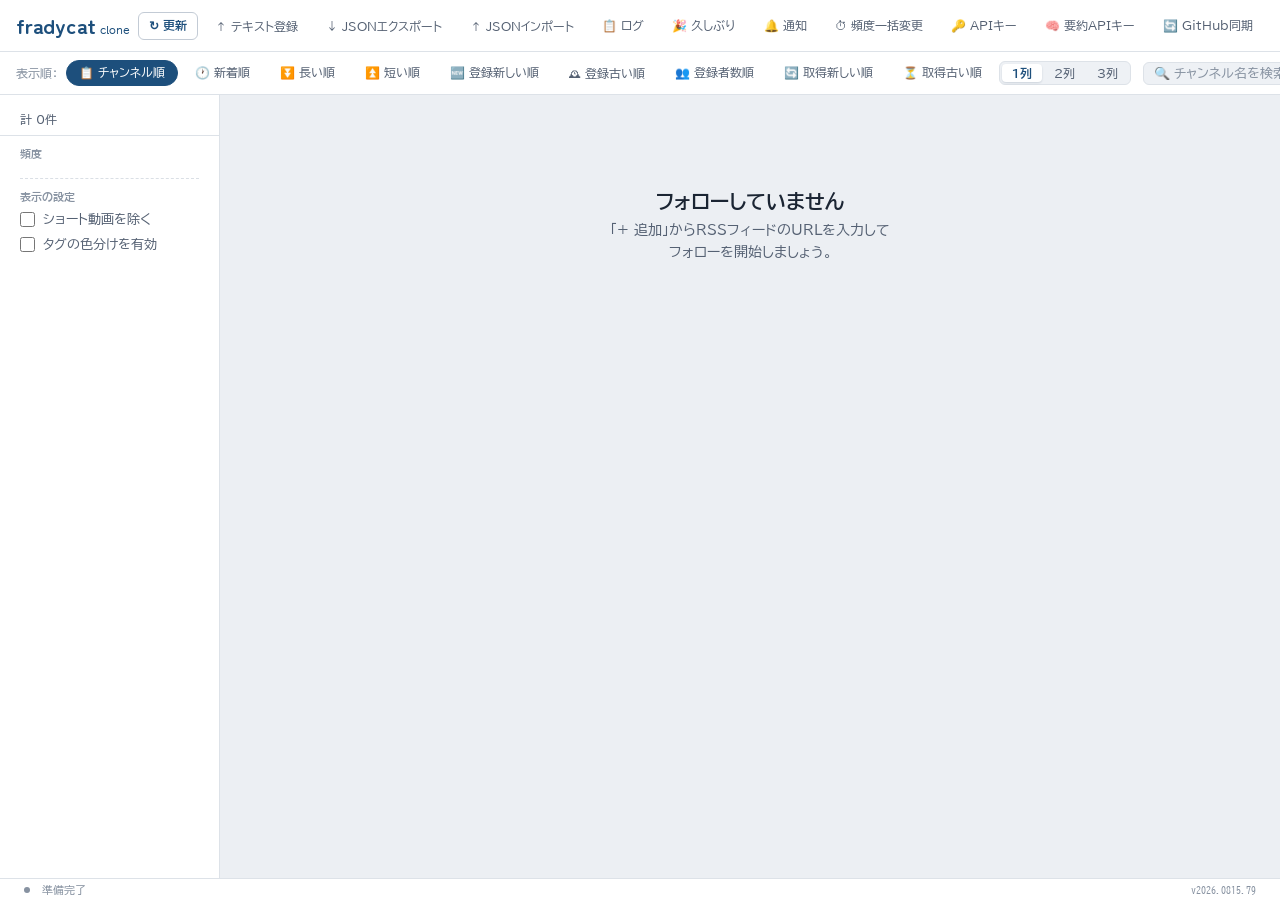
==== index.html @ 4351e905 "更新頻度に「1日毎」を追加 Co-Authored-By: Claude Opus 5.5 <noreply@anthropic.com>" ====
<!DOCTYPE html>
<html lang="ja">
<head>
<meta charset="UTF-8">
<meta name="viewport" content="width=device-width, initial-scale=1.0">
<meta name="color-scheme" content="light only">
<title>Fraidycat Clone</title>
<link rel="preconnect" href="https://fonts.googleapis.com">
<link rel="preconnect" href="https://fonts.gstatic.com" crossorigin>
<link href="https://fonts.googleapis.com/css2?family=BIZ+UDGothic:wght@400;700&family=BIZ+UDPGothic:wght@400;700&family=Zen+Maru+Gothic:wght@700&display=swap" rel="stylesheet">
<link rel="stylesheet" href="style.css?v=2026.0815.79">
</head>
<body>

<div class="header">
  <div class="logo" data-click="1" data-action="scrollMainToTop" style="cursor:pointer" title="トップに戻る">frady<span>cat</span><span class="logo-clone-badge">clone</span></div>
  <!-- スマホ用タグバー（PCでは非表示） -->
  <div class="mobile-tags" id="mobileTagsScroll"></div>
  <div class="hdr-actions">
    <button class="hdr-btn refresh" data-click="1" data-touchend="1" data-action="refreshAll">↻ 更新<span class="tooltip">全フィードを今すぐ更新</span></button>
    <button class="hdr-btn data" data-click="1" data-touchend="1" data-action="openImportModal">↑ テキスト登録<span class="tooltip">テキスト形式でチャンネルをまとめて登録</span></button>
    <button class="hdr-btn data" data-click="1" data-touchend="1" data-action="exportJSON">↓ JSONエクスポート<span class="tooltip">フォローデータをJSONファイルで書き出し</span></button>
    <button class="hdr-btn data" data-click="1" data-touchend="1" data-action="triggerImportJsonFile">↑ JSONインポート<span class="tooltip">JSONファイルからデータを読み込み</span></button>
    <button class="hdr-btn data" data-click="1" data-action="openLogModal">📋 ログ<span class="tooltip">取得ログ・成功率・プロキシ別統計を確認</span></button>
    <button class="hdr-btn data" id="revivalBtn" data-click="1" data-action="openRevivalHistory">🎉 久しぶり<span id="revivalBadge" class="revival-badge" style="display:none">0</span><span class="tooltip">久しぶりに更新されたチャンネルの履歴（新着動画を検知した際、その投稿と直前の投稿の間隔が設定日数以上あいていた場合に表示されます。日数は履歴画面から変更可能）</span></button>
    <button class="hdr-btn data" id="notifBtn" data-click="1" data-action="openNotifications">🔔 通知<span id="notifBadge" class="revival-badge" style="display:none">0</span><span class="tooltip">画面右下に出た通知（YouTubeから消えたSNSリンクなど）を、あとから確認できます。数字はまだ見ていない通知の件数です</span></button>
    <input type="file" id="importJsonFile" accept=".json" style="display:none" data-change="1" data-action="importJSON" data-args='["@evt"]'>
    <input type="file" id="importJsonFile" accept=".json" style="display:none" data-change="1" data-action="importJSON" data-args='["@evt"]'>
    <button class="hdr-btn api" data-click="1" data-touchend="1" data-action="openBulkFreqModal">⏱ 頻度一括変更<span class="tooltip">全チャンネルの更新頻度をまとめて変更</span></button>
    <button class="hdr-btn api" data-click="1" data-touchend="1" data-action="openApiKeyModal">🔑 APIキー<span class="tooltip">YouTube Data API v3のキーを設定</span></button>
    <button class="hdr-btn api" data-click="1" data-touchend="1" data-action="openSummaryApiKeyModal">🧠 要約APIキー<span class="tooltip">動画要約に使うGoogle Gemini APIキーを設定（無料枠あり）</span></button>
    <button class="hdr-btn api" data-click="1" data-touchend="1" data-action="openGhSettingsModal">🔄 GitHub同期<span class="tooltip">複数端末でデータを自動同期</span></button>
    <button class="hdr-btn api" data-click="1" data-touchend="1" data-action="bulkFetchDurations">▶ 時間一括取得<span class="tooltip">全YouTube動画の再生時間をAPIで一括取得</span></button>
    <button class="hdr-btn primary" data-click="1" data-touchend="1" data-action="openModal">+ 追加<span class="tooltip">新しいフォローを追加</span></button>
  </div>
  <!-- ハンバーガーボタンはボトムナビの☰から操作 -->
</div>

<!-- PCソートバー -->
<div class="sort-bar" id="sortBar">
  <span class="sort-bar-label">表示順：</span>
  <button class="sort-bar-btn" id="pcSortFreq"    data-click="1" data-action="setSortMode" data-args='["freq"]' title="全チャンネルを最新投稿日時の新しい順に表示">📋 チャンネル順</button>
  <button class="sort-bar-btn" id="pcSortLatest"  data-click="1" data-action="setSortMode" data-args='["latest"]' title="全動画を投稿日時の新しい順に表示">🕐 新着順</button>
  <button class="sort-bar-btn" id="pcSortDurDesc" data-click="1" data-action="setSortMode" data-args='["duration-desc"]' title="再生時間の長い動画から順に表示">⏬ 長い順</button>
  <button class="sort-bar-btn" id="pcSortDurAsc"  data-click="1" data-action="setSortMode" data-args='["duration-asc"]' title="再生時間の短い動画から順に表示">⏫ 短い順</button>
  <button class="sort-bar-btn" id="pcSortRegDesc" data-click="1" data-action="setSortMode" data-args='["registered-desc"]' title="最近登録したチャンネルを上に表示">🆕 登録新しい順</button>
  <button class="sort-bar-btn" id="pcSortRegAsc"  data-click="1" data-action="setSortMode" data-args='["registered-asc"]' title="最初に登録したチャンネルを上に表示">🕰 登録古い順</button>
  <button class="sort-bar-btn" id="pcSortSubDesc" data-click="1" data-action="setSortMode" data-args='["subscribers-desc"]' title="チャンネル登録者数の多い順に表示">👥 登録者数順</button>
  <button class="sort-bar-btn" id="pcSortFetchDesc" data-click="1" data-action="setSortMode" data-args='["fetched-desc"]' title="最近RSSを取得したチャンネルを上に表示">🔄 取得新しい順</button>
  <button class="sort-bar-btn" id="pcSortFetchAsc" data-click="1" data-action="setSortMode" data-args='["fetched-asc"]' title="取得が古いチャンネルを上に表示">⏳ 取得古い順</button>
  <div class="col-toggle" role="group" aria-label="一覧の列数">
    <button class="col-btn" id="colBtn1" data-click="1" data-action="setChannelCols" data-args='[1]' title="1列で表示">1列</button>
    <button class="col-btn" id="colBtn2" data-click="1" data-action="setChannelCols" data-args='[2]' title="2列で表示">2列</button>
    <button class="col-btn" id="colBtn3" data-click="1" data-action="setChannelCols" data-args='[3]' title="3列で表示">3列</button>
  </div>
  <div class="search-box">
    <input class="search-input" id="searchInput" type="text"
      placeholder="🔍 チャンネル名を検索..."
      data-input="1" data-action="setSearch" data-args='["@value"]'>
    <button class="search-clear" id="searchClear" data-click="1" data-action="clearSearch" style="display:none">✕</button>
  </div>
</div>

<!-- ドロワーメニュー（全ブラウザ対応） -->
<div class="drawer-backdrop" id="drawerBackdrop" data-click="1" data-action="closeDrawer"></div>
<div class="drawer" id="drawer">
  <!-- 検索欄（静的HTML・iPhoneで確実に動作） -->
  <div style="display:flex;align-items:center;gap:8px;background:var(--bg);border:1px solid var(--border-strong);border-radius:20px;padding:4px 12px;margin-bottom:4px">
    <span style="font-size:14px;flex-shrink:0">🔍</span>
    <input type="search" id="drawerSearchStatic"
      placeholder="チャンネル名を検索..."
      autocomplete="off" autocorrect="off" autocapitalize="off"
      style="border:none;outline:none;background:transparent;width:100%;font-size:16px;font-family:var(--font-ui);color:var(--text);-webkit-user-select:text;user-select:text">
    <button id="drawerSearchClearStatic" style="display:none;background:none;border:none;color:var(--text-faint);font-size:14px;cursor:pointer;padding:0 2px;flex-shrink:0">✕</button>
  </div>
  <div id="drawerFreqFilter" style="display:flex;flex-direction:column;gap:2px"></div>
  <!-- 表示の設定（ショート動画を除く・タグの色分け）。drawerFreqFilterはタップで
       メニューを閉じる処理があり、チェックボックスが切り替わらなくなるため別枠にしている -->
  <div id="drawerViewOpts"></div>
  <div class="drawer-title" style="margin-top:8px">操作</div>
  <button class="drawer-btn primary" data-click="1" data-touchend="1" data-action="openModalMobile">
    <span class="drawer-icon">＋</span>フォローを追加
  </button>
  <button class="drawer-btn" data-click="1" data-touchend="1" data-action="refreshAllMobile">
    <span class="drawer-icon">↻</span>すべて更新
  </button>
  <button class="drawer-btn" data-click="1" data-touchend="1" data-action="openLogModalMobile">
    <span class="drawer-icon">📋</span>取得ログ
  </button>
  <button class="drawer-btn" id="revivalBtnMobile" data-click="1" data-touchend="1" data-action="openRevivalHistoryMobile">
    <span class="drawer-icon">🎉</span>久しぶり更新の履歴<span id="revivalBadgeMobile" class="revival-badge" style="display:none">0</span>
  </button>
  <button class="drawer-btn" id="notifBtnMobile" data-click="1" data-touchend="1" data-action="openNotificationsMobile">
    <span class="drawer-icon">🔔</span>通知<span id="notifBadgeMobile" class="revival-badge" style="display:none">0</span>
  </button>
  <div class="drawer-title">データ</div>
  <button class="drawer-btn" data-click="1" data-touchend="1" data-action="openGhSettingsModalMobile">
    <span class="drawer-icon">🔄</span>GitHub同期設定
  </button>
  <button class="drawer-btn" data-click="1" data-touchend="1" data-action="openApiKeyModalMobile">
    <span class="drawer-icon">🔑</span>YouTube APIキー設定
  </button>
  <button class="drawer-btn" data-click="1" data-touchend="1" data-action="bulkFetchDurationsMobile">
    <span class="drawer-icon">▶</span>動画時間を一括取得
  </button>
  <button class="drawer-btn" data-click="1" data-touchend="1" data-action="openBulkFreqModalMobile">
    <span class="drawer-icon">⏱</span>頻度を一括変更
  </button>
  <button class="drawer-btn" data-click="1" data-touchend="1" data-action="openImportModalMobile">
    <span class="drawer-icon">📋</span>テキスト登録
  </button>
  <button class="drawer-btn" data-click="1" data-touchend="1" data-action="exportJSONMobile">
    <span class="drawer-icon">↓</span>JSONエクスポート
  </button>
  <button class="drawer-btn" data-click="1" data-touchend="1" data-action="triggerImportJsonFileMobile">
    <span class="drawer-icon">↑</span>JSONインポート
  </button>
  <input type="file" id="importJsonFileMobile" accept=".json" style="display:none" data-change="1" data-action="importJSON" data-args='["@evt"]'>
  <input type="file" id="importJsonFileMobile" accept=".json" style="display:none" data-change="1" data-action="importJSON" data-args='["@evt"]'>
</div>

<div class="layout">
  <div class="sidebar" id="sidebar"></div>
  <div class="main" id="main"></div>
</div>

<!-- スマホ用ボトムナビ -->
<div class="bottom-nav">
  <div class="bottom-nav-inner">
    <button class="bnav-btn" id="bnavFreq" data-click="1" data-touchend="1" data-action="setSortMode" data-args='["freq"]'>
      <span class="bnav-icon">📋</span>CH順
    </button>
    <button class="bnav-btn" id="bnavLatest" data-click="1" data-touchend="1" data-action="setSortMode" data-args='["latest"]'>
      <span class="bnav-icon">🕐</span>新着
    </button>
    <button class="bnav-btn" id="bnavDurDesc" data-click="1" data-touchend="1" data-action="setSortMode" data-args='["duration-desc"]'>
      <span class="bnav-icon">⏬</span>長い
    </button>
    <button class="bnav-btn" id="bnavDurAsc" data-click="1" data-touchend="1" data-action="setSortMode" data-args='["duration-asc"]'>
      <span class="bnav-icon">⏫</span>短い
    </button>
    <button class="bnav-btn" data-click="1" data-touchend="1" data-action="refreshAll">
      <span class="bnav-icon">↻</span>更新
    </button>
    <button class="bnav-btn" data-click="1" data-touchend="1" data-action="openDrawer">
      <span class="bnav-icon">☰</span>メニュー
    </button>
  </div>
</div>

<div class="statusbar" id="statusbar" data-click="1" data-action="handleStatusbarClick" style="cursor:default">
  <div class="status-dot" id="statusDot"></div>
  <span id="statusText">準備完了</span>
  <span id="statusHint"></span>
  <span id="appVersion" style="margin-left:auto;font-size:10px;color:var(--text-faint);font-family:var(--font-num)">v2026.0815.79</span>
</div>

<div id="modalContainer"></div>

<!-- 各jsファイルには?v=バージョン番号を付けてキャッシュを無効化している。
     GitHub Pagesはapp.js等に比較的長いキャッシュを設定するため、内容を
     更新してもURLが同じままだとブラウザが古いapp.jsを使い続けてしまい、
     「バージョン表示は最新なのに動作は古いまま」という不具合が起きていた
     （index.htmlは都度取得されるがscript srcはキャッシュされるため）。
     このファイルを更新する際は、下の?v=の値も必ず一緒に変更すること。 -->
<script src="parser.js?v=2026.0815.79"></script>
<script src="fetcher.js?v=2026.0815.79"></script>
<script src="app.js?v=2026.0815.79"></script>
</body>
</html>
---- style.css ----
:root {
  color-scheme: light only;
  /* 配色: 藍（あい）を軸にした寒色の紙面。強調は山吹、RSS/ブログは藤。
     デザイン刷新前の配色は git tag pre-redesign-v2026.0815.35 を参照 */
  --bg: #ECEFF3;
  --surface: #FFFFFF;
  --border: #DDE2E8;
  --border-strong: #C3CBD5;
  --text: #1B2533;
  --text-muted: #556173;
  --text-faint: #8792A1;
  --accent: #1D4F7C;
  --accent-light: #E4EDF6;
  --accent-mid: #2E6A9C;
  --danger: #B3261E;
  --danger-light: #FBECEA;
  --tag-bg: #EEF1F5;
  --tag-text: #4A5666;
  --ai-deep: #17304C;
  --yamabuki: #E2A01B;
  --fuji: #7A68A6;
  --fuji-light: #F6F4FA;
  /* 更新頻度は「頻繁なほど濃い藍」の一色グラデーション */
  --pill-rt: #173E63;
  --pill-daily: #2A6096;
  --pill-weekly: #3F7AAF;
  --pill-monthly: #5E8DB8;
  --pill-yearly: #7F97AF;
  --pill-summary: #0A5C6B;
  --font-ui: 'BIZ UDPGothic', 'Hiragino Sans', 'Yu Gothic UI', sans-serif;
  --font-num: 'BIZ UDGothic', 'BIZ UDPGothic', ui-monospace, monospace;
  --font-mono: var(--font-num);
  --font-logo: 'Zen Maru Gothic', var(--font-ui);
  --radius: 6px;
}
@media(prefers-color-scheme:dark) and (max-width:0px){
  :root{
    --bg:#151310;--surface:#1E1C18;--border:#2E2B25;--border-strong:#3E3B34;
    --text:#EDE8DF;--text-muted:#8A857C;--text-faint:#5A5650;
    --accent:#7CB84A;--accent-light:#1E2A14;--accent-mid:#7CB84A;
    --danger:#E06050;--danger-light:#2A1510;
    --tag-bg:#252219;--tag-text:#9A9488;
    --pill-rt:#4A7ADB;--pill-daily:#7CB84A;--pill-weekly:#C89A30;
    --pill-monthly:#A870E0;--pill-yearly:#E07060;--pill-summary:#4AC8D6;
  }
}
*{box-sizing:border-box;margin:0;padding:0}
html,body{height:100%;background:var(--bg);color:var(--text);font-family:var(--font-ui);-webkit-font-smoothing:antialiased}
button,input,select,textarea{font-family:inherit}
body{display:flex;flex-direction:column;min-height:100vh}

/* Header */
.header{
  position:sticky;top:0;z-index:50;
  background:var(--surface);border-bottom:1px solid var(--border);
  padding:0 1rem;
  display:flex;align-items:center;gap:8px;height:52px;
}
.logo{
  font-family:var(--font-logo);font-weight:700;font-size:21px;letter-spacing:-0.01em;
  color:var(--accent);flex-shrink:0;line-height:1;
}
.logo span{color:inherit}
.logo-clone-badge{
  font-family:var(--font-ui);font-size:10px;font-weight:400;
  color:var(--text-faint);border:none;
  padding:0;margin-left:5px;letter-spacing:0;vertical-align:baseline;
}
.tags-scroll{
  flex:1;display:flex;gap:6px;overflow-x:auto;scrollbar-width:none;align-items:center;
}
.tags-scroll::-webkit-scrollbar{display:none}
.tag-btn{
  white-space:nowrap;font-size:12px;font-family:var(--font-ui);
  padding:4px 10px;border-radius:99px;border:1px solid var(--border);
  background:transparent;color:var(--text-muted);cursor:pointer;
  transition:all 0.15s;flex-shrink:0;-webkit-tap-highlight-color:transparent;
}
.tag-btn:hover{border-color:var(--border-strong);color:var(--text)}
.tag-btn.active{background:var(--accent);border-color:var(--accent);color:#fff}
.hdr-actions{display:flex;gap:6px;flex-shrink:0}
.hdr-btn{
  font-size:12px;padding:6px 10px;border-radius:var(--radius);cursor:pointer;
  border:1px solid transparent;background:transparent;color:var(--text-muted);
  font-family:var(--font-ui);transition:all 0.15s;white-space:nowrap;
  -webkit-tap-highlight-color:transparent;
  touch-action:manipulation;
}
.hdr-btn:hover{background:var(--tag-bg);color:var(--text)}
.hdr-btn.refresh{
  background:var(--surface);border-color:var(--border-strong);
  color:var(--accent);font-weight:700;
}
.hdr-btn.refresh:hover{background:var(--tag-bg)}
.hdr-btn.primary{background:var(--accent);border-color:var(--accent);color:#fff}
.hdr-btn.primary:hover{opacity:0.88}
/* ヘッダーボタンの色区分 */
.hdr-btn.data,.hdr-btn.api{color:var(--text-muted)}
.hdr-btn.data:hover,.hdr-btn.api:hover{background:var(--tag-bg);color:var(--text)}
/* 設定系（APIキー・GitHub同期）はデータ操作系と区切り線で分ける */
.hdr-btn.data + .hdr-btn.api{margin-left:7px}
.hdr-btn.data + .hdr-btn.api::after{
  content:'';position:absolute;left:-7px;top:6px;bottom:6px;width:1px;background:var(--border);
}
@media(prefers-color-scheme:dark) and (max-width:0px){
  .hdr-btn.data{border-color:#6A9ABE;color:#6A9ABE}
  .hdr-btn.data:hover{background:#1A2A3A;color:#8ABADE}
  .hdr-btn.api{border-color:#9A6ABE;color:#9A6ABE}
  .hdr-btn.api:hover{background:#2A1A3A;color:#BAAADE}
}
/* スマホ用タグバー */
.mobile-tags{
  display:none;flex:1;overflow-x:auto;scrollbar-width:none;
  align-items:center;gap:6px;
}
.mobile-tags::-webkit-scrollbar{display:none}
/* ハンバーガーボタン（PCでは非表示、スマホ・全ブラウザで表示） */
.menu-btn{
  display:none;width:40px;height:40px;border-radius:8px;
  border:1px solid var(--border);background:transparent;
  cursor:pointer;flex-direction:column;align-items:center;justify-content:center;
  gap:5px;flex-shrink:0;-webkit-tap-highlight-color:transparent;
}
.menu-btn span{
  display:block;width:18px;height:2px;background:var(--text-muted);
  border-radius:2px;transition:all 0.2s;
}

/* ドロワーメニュー（スマホ用） */
.drawer-backdrop{
  display:none;position:fixed;inset:0;background:rgba(0,0,0,0.4);z-index:90;
}
.drawer-backdrop.open{display:block}
.drawer{
  position:fixed;top:0;right:0;bottom:0;width:280px;
  background:var(--surface);border-left:1px solid var(--border);
  z-index:91;transform:translateX(100%);transition:transform 0.25s ease;
  display:flex;flex-direction:column;padding:1rem;gap:6px;
  overflow-y:scroll;-webkit-overflow-scrolling:touch;
}
.drawer.open{transform:translateX(0)}
.drawer-title{
  font-size:12px;font-weight:700;color:var(--text-muted);
  padding:8px 4px 4px;margin-top:8px;
}
.drawer-btn{
  display:flex;align-items:center;gap:10px;width:100%;
  padding:12px 12px;background:transparent;border:1px solid var(--border);
  border-radius:8px;font-size:14px;color:var(--text);cursor:pointer;
  font-family:var(--font-ui);text-align:left;
  -webkit-tap-highlight-color:transparent;transition:background 0.12s;
}
.drawer-btn:hover{background:var(--tag-bg)}
.drawer-btn.primary{background:var(--accent);border-color:var(--accent);color:#fff}
.drawer-icon{font-size:16px;width:20px;text-align:center}

/* Layout */
.layout{display:flex;flex:1;min-height:0}
.sidebar{
  width:220px;flex-shrink:0;border-right:1px solid var(--border);
  padding:0.5rem 0 40px;overflow-y:auto;
  background:var(--surface);
  /* 画面下部に固定表示されるステータスバーに最後のタグが隠れないよう余白を確保 */
}
.sb-section{font-size:11px;font-weight:700;color:var(--text-faint);
  padding:0 1.25rem;margin:0.75rem 0 0.35rem}
.sb-btn{
  display:flex;align-items:center;gap:8px;width:100%;
  padding:6px 1.25rem;background:none;border:none;
  font-size:13px;color:var(--text-muted);cursor:pointer;text-align:left;
  transition:all 0.12s;border-left:2px solid transparent;
  -webkit-tap-highlight-color:transparent;
}
.sb-btn:hover{background:var(--tag-bg);color:var(--text)}
/* 左バー下の「表示の設定」 */
.sb-opt{display:flex;align-items:center;gap:8px;padding:5px 1.25rem;font-size:13px;color:var(--text-muted);cursor:pointer;-webkit-tap-highlight-color:transparent}
.sb-opt:hover{color:var(--text)}
.sb-opt input{width:15px;height:15px;margin:0;accent-color:var(--accent);cursor:pointer;flex-shrink:0}
.sb-opt-note{font-size:11px;color:var(--text-faint);padding:0 1.25rem 4px 2.85rem;line-height:1.5}
#drawerViewOpts .sb-section{padding:0 12px}
#drawerViewOpts .sb-opt{padding:8px 12px}
#drawerViewOpts .sb-opt-note{padding:0 12px 4px 35px}
/* タグの色分けが有効な間のマーク（使えないのでグレーにして押せなくする） */
.sb-disabled{opacity:.4;filter:grayscale(1);pointer-events:none}
.fc-fav-btn.fc-fav-off{color:var(--border-strong);cursor:not-allowed}
.sb-tag-color{width:9px;height:9px;border-radius:50%;flex-shrink:0}
.sb-btn.active{color:var(--accent);border-left-color:var(--accent);background:var(--accent-light);font-weight:700}
.sb-btn.active .sb-count{color:var(--accent-mid)}
.sb-dot{
  width:8px;height:8px;border-radius:50%;flex-shrink:0;
  background:var(--border-strong);
}
.sb-count{margin-left:auto;font-size:11px;font-family:var(--font-num);color:var(--text-faint)}
.sb-divider{
  height:0;border-top:1px dashed var(--border-strong);
  margin:5px 1.25rem;opacity:0.6;
}
.sb-btn-special{
  font-style:normal;
}
.sb-btn-special .sb-dot{
  border-radius:2px;
}
.sb-drag-handle{font-size:14px;color:var(--text-faint);cursor:grab;margin-right:4px;flex-shrink:0;user-select:none}
.sb-mark-swatch{
  width:18px;height:18px;border-radius:50%;border:1.5px solid transparent;
  cursor:pointer;font-size:8px;font-family:var(--font-num);
  display:flex;align-items:center;justify-content:center;flex-shrink:0;
  transition:transform 0.1s;
}
.sb-mark-swatch:hover{transform:scale(1.15)}
.sb-mark-swatch.active{border-color:var(--text)}
.sb-tag-draggable.drag-over{border-color:var(--accent);background:var(--accent-light);}
.sb-total{
  font-size:12px;color:var(--text-muted);padding:10px 1.25rem 10px;
  border-bottom:1px solid var(--border);margin-bottom:2px;
}

/* Main */
.main{flex:1;overflow-y:auto;padding:1rem;padding-bottom:40px}
/* 上と同じ理由（固定ステータスバーとの重なり回避）でメイン一覧の下部にも余白を確保 */

/* スマホ用ボトムナビ */
.bottom-nav{
  display:none;position:fixed;bottom:0;left:0;right:0;
  background:var(--surface);border-top:1px solid var(--border);
  z-index:50;
  /* iPhoneのホームバー対応 */
  padding-bottom:max(8px, env(safe-area-inset-bottom));
}
.bottom-nav-inner{
  display:flex;align-items:stretch;
  height:52px;
}
.bnav-btn{
  flex:1;display:flex;flex-direction:column;align-items:center;justify-content:center;
  padding:6px 1px;gap:2px;background:none;border:none;cursor:pointer;
  color:var(--text-muted);font-size:9px;font-family:var(--font-ui);
  -webkit-tap-highlight-color:transparent;transition:color 0.12s;
  min-width:0;min-height:44px;
  /* タップ領域を広げる */
  touch-action:manipulation;
}
.bnav-btn:hover,.bnav-btn.active{color:var(--accent)}
.bnav-icon{font-size:20px;line-height:1;}

/* PCソートバー */
/* スマホ用検索バー */
.mobile-search-bar{
  display:none;align-items:center;gap:8px;
  background:var(--surface);border-bottom:1px solid var(--border);
  padding:6px 14px;position:sticky;top:48px;z-index:39;
}

.sort-bar{
  display:flex;gap:4px;align-items:center;padding:8px 1rem;
  border-bottom:1px solid var(--border);background:var(--surface);
  overflow-x:auto;scrollbar-width:none;
}
.sort-bar::-webkit-scrollbar{display:none}
.sort-bar-label{font-size:12px;color:var(--text-faint);
  white-space:nowrap;margin-right:4px;}
.sort-bar-btn{
  font-size:12px;padding:5px 12px;border-radius:99px;cursor:pointer;white-space:nowrap;
  border:1px solid transparent;background:transparent;color:var(--text-muted);
  font-family:var(--font-ui);transition:all 0.15s;
}
.sort-bar-btn:hover{border-color:var(--border-strong);color:var(--text)}
.sort-bar-btn.active{background:var(--accent);border-color:var(--accent);color:#fff}
.search-box{
  margin-left:auto;display:flex;align-items:center;gap:4px;
  background:var(--tag-bg);border:1px solid var(--border);
  border-radius:var(--radius);padding:4px 10px;
}
.search-box:focus-within{background:var(--surface);border-color:var(--accent-mid)}
/* 一覧の列数切り替え（検索欄の左）。検索欄の代わりにこちらを右寄せの起点にする */
.col-toggle{
  margin-left:auto;display:flex;gap:2px;flex-shrink:0;
  background:var(--tag-bg);border:1px solid var(--border);border-radius:var(--radius);padding:2px;
}
.col-toggle + .search-box{margin-left:8px}
.col-btn{
  font-size:12px;padding:3px 10px;border:none;border-radius:4px;cursor:pointer;white-space:nowrap;
  background:transparent;color:var(--text-muted);font-family:var(--font-ui);
}
.col-btn:hover{color:var(--text)}
.col-btn.active{background:var(--surface);color:var(--accent);font-weight:700;box-shadow:0 1px 2px rgba(23,48,76,0.15)}
/* 2列・3列表示（チャンネル一覧のみ。renderChannelListがクラスを付ける） */
/* grid-auto-rows:max-content が無いと、overflow:hiddenのカードは高さの下限が0扱いになり、
   画面の高さに収めようとして行が潰れて線のように表示されてしまう */
.main.grid-cols-2,.main.grid-cols-3{display:grid;gap:4px 8px;align-content:start;grid-auto-rows:max-content}
.main.grid-cols-2{grid-template-columns:repeat(2,minmax(0,1fr))}
.main.grid-cols-3{grid-template-columns:repeat(3,minmax(0,1fr))}
.main.grid-cols-2 .follow-card,.main.grid-cols-3 .follow-card,
.main.grid-cols-2 .tl-card,.main.grid-cols-3 .tl-card{margin-bottom:0}
/* 新着順の日付見出しは横幅いっぱいに */
.main.grid-cols-2 .tl-day-label,.main.grid-cols-3 .tl-day-label,
.main.grid-cols-2 .empty,.main.grid-cols-3 .empty{grid-column:1/-1}
/* 開いたカード（設定パネル）と読み込み中表示は横幅いっぱいに */
.main.grid-cols-2 .follow-card.expanded,.main.grid-cols-3 .follow-card.expanded,
.main.grid-cols-2 #scroll-sentinel,.main.grid-cols-3 #scroll-sentinel{grid-column:1/-1}
/* 列が狭いので、チャンネル名の行の情報は折り返して表示 */
.main.grid-cols-2 .fc-top,.main.grid-cols-3 .fc-top{flex-wrap:wrap}
@media(max-width:640px){
  /* スマホは常に1列（列数ボタンも並べ替えバーごと非表示） */
  .main.grid-cols-2,.main.grid-cols-3{display:block}
  .main.grid-cols-2 .follow-card,.main.grid-cols-3 .follow-card,
  .main.grid-cols-2 .tl-card,.main.grid-cols-3 .tl-card{margin-bottom:4px}
}
.search-input{
  border:none;background:transparent;outline:none;
  font-size:13px;color:var(--text);width:180px;
  font-family:var(--font-ui);
}
.search-input::placeholder{color:var(--text-faint)}
.search-clear{
  background:none;border:none;cursor:pointer;
  color:var(--text-faint);font-size:12px;padding:0 2px;
  -webkit-tap-highlight-color:transparent;
}
.search-clear:hover{color:var(--text)}

/* ツールチップ */
.hdr-btn{position:relative}
.hdr-btn .tooltip{
  display:none;position:absolute;top:calc(100% + 6px);right:0;
  background:var(--text);color:var(--bg);
  font-size:11px;padding:4px 8px;border-radius:5px;
  white-space:nowrap;pointer-events:none;z-index:200;
  font-family:var(--font-ui);font-weight:400;
  box-shadow:0 2px 8px rgba(0,0,0,0.2);
}
.hdr-btn .tooltip::before{
  content:'';position:absolute;bottom:100%;right:12px;
  border:4px solid transparent;border-bottom-color:var(--text);
}
.hdr-btn:hover .tooltip{display:block}

/* スマホ対応メディアクエリ */
@media(max-width:640px){
  .sidebar{display:none}
  .hdr-actions{display:none}
  .sort-bar{display:none}
  .menu-btn{display:flex}
  .mobile-tags{display:flex}
  .mobile-search-bar{display:flex}
  .bottom-nav{display:block}
  .main{padding:0.75rem;padding-bottom:calc(110px + max(8px, env(safe-area-inset-bottom)))}
  .statusbar{bottom:calc(52px + max(8px, env(safe-area-inset-bottom)));left:0;right:0;z-index:45;}
  .header{padding:0 0.75rem;height:48px}
  .logo{font-size:18px}
  /* statusbarはモバイルでも表示（更新進捗のため） */
  .fc-row{padding:10px 10px;flex-wrap:wrap;align-items:flex-start;}
  .fc-body{width:calc(100% - 44px);}
  .fc-right{
    width:100%;margin-left:44px;
    padding-top:4px;border-top:0.5px solid var(--border);margin-top:4px;
    justify-content:flex-start;gap:6px;flex-wrap:wrap;flex-shrink:1;
  }
  .fc-ago{min-width:auto;}
  .freq-pill{display:inline-flex !important;}
  .fc-del{padding:6px 8px;font-size:16px}
  .tl-card{padding:10px 12px}
  .modal{width:100%!important;max-width:100vw;border-radius:16px 16px 0 0;
    position:fixed;bottom:0;left:0;right:0;margin:0;
    max-height:90vh;overflow-y:auto;}
  .modal-backdrop{align-items:flex-end}
  .import-preview{max-height:120px}
  .freq-pill{display:none}
}

/* Group */
.group-label{
  font-size:12px;font-weight:700;color:var(--text-muted);
  margin:1.5rem 0 0.5rem;display:flex;align-items:center;gap:8px;
}
.group-label::after{content:'';flex:1;height:1px;background:var(--border)}
.group-label:first-child{margin-top:0}

/* Follow card */
.follow-card{
  background:var(--surface);border:1px solid var(--border);
  border-radius:var(--radius);margin-bottom:4px;overflow:hidden;
  transition:border-color 0.15s;touch-action:manipulation;
}
.follow-card:hover{border-color:var(--border-strong)}
.follow-card.expanded{border-color:var(--border-strong)}
/* YouTube以外（RSS/ブログ・Podcast等）のカードを左端の帯でひと目で区別。
   マーク色（背景全体を塗る方式）とは違う見た目にして混同を避ける */
.follow-card.non-youtube{border-left:4px solid var(--fuji);background:var(--fuji-light)}
.follow-card.non-youtube:hover{border-left-color:var(--fuji);background:#F0EDF7}
.follow-card.non-youtube.expanded{border-left-color:var(--fuji)}
.refresh-flash{
  background:var(--accent-mid) !important;
  color:#fff !important;
  transform:scale(0.94);
  transition:transform .1s, background .1s;
}
#progressBar{
  position:fixed;top:0;left:0;right:0;height:26px;z-index:10000;
  background:rgba(0,0,0,0.04);
  transform:translateY(-100%);transition:transform .3s;
  display:flex;align-items:center;overflow:hidden;
}
#progressBar.show{transform:translateY(0);}
#progressBarFill{
  position:absolute;top:0;left:0;height:100%;
  background:var(--accent-mid);opacity:0.25;
  transition:width .3s ease;
}
#progressBarFill.indeterminate{
  width:40% !important;
  animation:progressSlide 1.2s ease-in-out infinite;
}
@keyframes progressSlide{
  0%{left:-40%;}100%{left:100%;}
}
#progressBarText{
  position:relative;z-index:1;width:100%;text-align:center;
  font-size:12px;font-weight:500;color:var(--text);
  font-family:var(--font-ui);
}
/* #revivalPanelは画面上部に固定表示され、上位のカードやヘッダーを覆い
   隠してしまう問題があったため廃止。代わりにヘッダー/ドロワーの
   「🎉 久しぶり」ボタンにバッジ表示し、クリックで開くモーダルの中で
   確認する方式にした（revival-badge、および久しぶり履歴モーダル内の
   rv-new-sectionを参照）。 */
.revival-badge{
  display:inline-flex;align-items:center;justify-content:center;
  min-width:16px;height:16px;padding:0 4px;margin-left:2px;
  background:var(--yamabuki);color:#fff;font-size:10px;font-weight:600;
  border-radius:99px;font-family:var(--font-num);flex-shrink:0;
}
.rv-new-section{
  padding:8px 10px;background:linear-gradient(#FFF9E8,#FFF4D6);
  border-bottom:2px solid #E8C860;
}
.rv-new-head{display:flex;align-items:center;gap:8px;margin-bottom:6px}
.rv-new-title{font-size:12px;font-weight:600;color:#8A6D1A}
.rv-head{display:flex;align-items:center;gap:10px;margin-bottom:6px}
.rv-title-main{font-size:13px;font-weight:600;color:#8A6D1A}
.rv-clear{margin-left:auto;font-size:11px;padding:3px 12px;border-radius:99px;border:1px solid #D8B84A;background:#fff;color:#8A6D1A;cursor:pointer}
.rv-list{display:flex;flex-direction:column;gap:4px}
.rv-item{display:flex;align-items:center;gap:8px;padding:4px 6px;background:rgba(255,255,255,0.6);border-radius:6px}
.rv-badge{flex-shrink:0;font-size:11px;font-weight:600;color:#fff;background:var(--yamabuki);padding:2px 8px;border-radius:99px;font-family:var(--font-num)}
.rv-link{flex:1;min-width:0;display:flex;flex-direction:column;text-decoration:none;overflow:hidden}
.rv-name{font-size:12px;font-weight:600;color:var(--text);white-space:nowrap;overflow:hidden;text-overflow:ellipsis}
.rv-title{font-size:11px;color:var(--text-muted);white-space:nowrap;overflow:hidden;text-overflow:ellipsis}
.rv-x{flex-shrink:0;width:22px;height:22px;border:none;background:transparent;color:var(--text-faint);cursor:pointer;font-size:13px;border-radius:4px}
.rv-x:hover{background:rgba(0,0,0,0.08)}
/* 久しぶり更新の通知カード。背景を覆わず画面右下に浮かべるので、表示中も一覧を操作できる */
.rv-notice{
  position:fixed;right:16px;bottom:40px;z-index:60;
  width:360px;max-width:calc(100vw - 32px);
  background:var(--surface);border:1px solid var(--border);border-left:4px solid var(--yamabuki);
  border-radius:var(--radius);box-shadow:0 10px 30px rgba(23,48,76,0.18);
  padding:10px 12px;animation:rvNoticeIn .25s ease-out;
}
@keyframes rvNoticeIn{from{opacity:0;transform:translateY(12px)}to{opacity:1;transform:none}}
.rv-notice-head{display:flex;align-items:center;gap:8px;margin-bottom:8px}
.rv-notice-title{flex:1;font-size:13px;font-weight:700;color:var(--text)}
.rv-notice-x{
  flex-shrink:0;width:26px;height:26px;border:none;border-radius:4px;
  background:transparent;color:var(--text-faint);cursor:pointer;font-size:13px;
}
.rv-notice-x:hover{background:var(--tag-bg);color:var(--text)}
.rv-notice-list{display:flex;flex-direction:column;gap:6px}
.rv-notice-item{display:flex;align-items:center;gap:8px;min-width:0}
.rv-notice-text{flex:1;min-width:0;display:flex;flex-direction:column;overflow:hidden}
.rv-notice-text .rv-name{cursor:pointer;width:fit-content;max-width:100%}
.rv-notice-text .rv-name:hover{color:var(--accent);text-decoration:underline}
.rv-notice-text .rv-title{text-decoration:none}
.rv-notice-text .rv-title:hover{color:var(--accent);text-decoration:underline}
.rv-notice-foot{display:flex;align-items:center;gap:8px;margin-top:10px}
.rv-notice-more{font-size:12px;color:var(--text-muted)}
.rv-notice-open{
  margin-left:auto;font-size:12px;font-weight:700;padding:5px 12px;border-radius:var(--radius);
  border:none;background:var(--accent);color:#fff;cursor:pointer;
}
.rv-notice-open:hover{opacity:0.88}
@media(max-width:640px){
  /* スマホは下部メニューとステータスバーの上に、左右いっぱいで表示 */
  .rv-notice{
    left:8px;right:8px;width:auto;max-width:none;
    bottom:calc(52px + max(8px, env(safe-area-inset-bottom)) + 30px);
  }
}
#toast{
  position:fixed;left:50%;bottom:64px;transform:translateX(-50%) translateY(20px);
  background:var(--ai-deep);color:#fff;
  padding:10px 20px;border-radius:99px;font-size:13px;font-weight:700;
  box-shadow:0 4px 16px rgba(0,0,0,0.25);z-index:9999;
  opacity:0;pointer-events:none;transition:opacity .25s, transform .25s;
  white-space:nowrap;
}
#toast.show{opacity:1;transform:translateX(-50%) translateY(0);}
.follow-card.suspended{opacity:0.55;filter:grayscale(0.8);background:#F3F5F7;}
.follow-card.suspended:hover{opacity:0.8;}
.follow-card.suspended.expanded{opacity:1;filter:none;}
.fc-row{
  display:flex;align-items:flex-start;gap:8px;padding:2px 8px 0;
  cursor:pointer;user-select:none;width:100%;
}
.fc-avatar{
  width:34px;height:34px;border-radius:7px;
  display:flex;align-items:center;justify-content:center;
  font-size:12px;font-weight:500;flex-shrink:0;
  font-family:var(--font-num);
  overflow:hidden;position:relative;
  border:2px solid transparent;transition:border-color 0.15s;
}
.fc-avatar.fc-avatar-clickable{
  cursor:pointer;
}
.fc-avatar.fc-avatar-clickable:hover{
  opacity:0.85;
  transform:scale(1.08);
  transition:transform 0.12s,opacity 0.12s;
}
.fc-avatar[data-mark="blue"]  {border-color:#07C;box-shadow:0 0 0 1px #07C;}
.fc-avatar[data-mark="green"] {border-color:#080;box-shadow:0 0 0 1px #080;}
.fc-avatar[data-mark="yellow"]{border-color:#E6B800;box-shadow:0 0 0 1px #E6B800;}
.fc-avatar img{
  width:100%;height:100%;object-fit:cover;border-radius:5px;
  position:absolute;inset:0;
}
.fc-body{flex:1;min-width:0}
.fc-top{display:flex;align-items:center;gap:4px;flex-wrap:nowrap;min-width:0}
a.fc-name{color:var(--text);text-decoration:none;}
a.fc-name:hover{color:var(--accent);text-decoration:underline;}
@media(max-width:640px){
  .fc-top{flex-wrap:wrap;align-items:flex-start;line-height:1.3;}
  .fc-name{
    font-size:12px;font-weight:500;
    display:-webkit-box;-webkit-line-clamp:2;-webkit-box-orient:vertical;
    overflow:hidden;white-space:normal;line-height:1.3;
    width:100%;
  }
}
.fc-name{font-size:13.5px;font-weight:700}
a.fc-name{color:var(--text);text-decoration:none;}
a.fc-name:hover{color:var(--accent);text-decoration:underline;}
.fc-tag{
  font-size:10px;padding:1px 7px;border-radius:99px;
  background:var(--tag-bg);color:var(--tag-text);flex-shrink:0;
}
.fc-snippet{
  font-size:12px;color:var(--text-muted);margin-top:2px;
  white-space:nowrap;overflow:hidden;text-overflow:ellipsis;
  font-style:italic;
}
.fc-right{display:flex;align-items:center;gap:8px;flex-shrink:0}
.freq-pill{
  font-size:10px;font-family:var(--font-num);
  padding:2px 7px;border-radius:99px;white-space:nowrap;
}
.fp-rt{background:#173E631F;color:var(--pill-rt)}
.fp-daily{background:#2A60961A;color:var(--pill-daily)}
.fp-weekly{background:#3F7AAF17;color:var(--pill-weekly)}
.fp-monthly{background:#5E8DB814;color:var(--pill-monthly)}
.fp-yearly{background:#7F97AF14;color:var(--pill-yearly)}
.fp-day{background:#8A867E14;color:#857F74}
/* サイドバー・ドロワーの頻度フィルター用（freq-pillをクリック可能にしたもの） */
.sb-freq-chip{
  border:1.5px solid transparent;cursor:pointer;font-weight:500;
  transition:transform 0.1s;
}
.sb-freq-chip:hover{transform:scale(1.06)}
.sb-freq-chip.active{border-color:currentColor}
.sched-pill{
  font-size:10px;font-family:var(--font-num);
  padding:2px 7px;border-radius:99px;white-space:nowrap;
  background:var(--accent-mid);color:#fff;
  display:inline-flex;align-items:center;
}
.fc-ago{font-size:11px;color:var(--text-muted);min-width:48px;text-align:right}
.fc-regdate-inline{font-size:10px;color:var(--text-faint);font-family:var(--font-num);flex-shrink:0}
.fc-spinner{width:14px;height:14px;border:2px solid var(--border);border-top-color:var(--accent);border-radius:50%;animation:spin 0.7s linear infinite;flex-shrink:0}
@keyframes spin{to{transform:rotate(360deg)}}
.fc-del{
  background:none;border:none;cursor:pointer;padding:3px 6px;
  border-radius:4px;color:var(--text-faint);font-size:14px;
  transition:all 0.12s;line-height:1;
}
.fc-del:hover{background:var(--danger-light);color:var(--danger)}
/* 削除ボタンはゴミ箱アイコン（SVG）。文字の大きさに合わせて表示する */
.fc-del{display:inline-flex;align-items:center;justify-content:center}
.fc-del svg{width:1em;height:1em;display:block}

/* Detail */
.fc-detail{
  border-top:1px solid var(--border);padding:8px 14px 12px;
  display:none;
}
.follow-card.expanded .fc-detail{display:block}
.detail-posts{list-style:none;display:flex;flex-direction:column;gap:5px}
.dp-item{display:flex;align-items:center;gap:6px;padding:5px 0;border-bottom:0.5px solid var(--border)}
.dp-item:last-child{border-bottom:none}
.dp-dot{width:4px;height:4px;border-radius:50%;background:var(--border-strong);flex-shrink:0}
.dp-content{flex:1;min-width:0}
.dp-date{font-size:11px;font-family:var(--font-num);color:var(--text-faint);
  white-space:nowrap;flex-shrink:0}
.dp-dur{font-size:11px;font-family:var(--font-num);color:var(--text-muted);
  background:var(--tag-bg);padding:1px 6px;border-radius:4px;
  border:1px solid var(--border);white-space:nowrap;flex-shrink:0}
.dp-dur[data-live="true"]{background:#C62828;color:#fff;border-color:#C62828;font-weight:700;}
.dp-dur[data-upcoming="true"]{background:var(--accent);color:#fff;border-color:var(--accent);font-weight:700;}
.dp-dur[data-live-archive="true"]{background:var(--tag-bg);color:var(--text-faint);border-color:var(--border);}
.dp-dur[data-short="true"]{background:#EDEAF5;color:#5A4C86;border-color:#D6CFE8;}
@media(prefers-color-scheme:dark) and (max-width:0px){
  .dp-dur[data-short="true"]{background:#2A2E45;color:#8B9CC8;border-color:#3A4060;}
  .tl-dur[data-short="true"]{background:#2A2E45;color:#8B9CC8;}
}
.dp-dur-fetch{font-size:11px;font-family:var(--font-num);color:var(--accent-mid);
  background:var(--accent-light);padding:1px 6px;border-radius:4px;
  border:0.5px solid var(--accent-mid);white-space:nowrap;flex-shrink:0;
  cursor:pointer;-webkit-tap-highlight-color:transparent}
.dp-dur-fetch:hover{opacity:0.8}
.dp-link{
  font-size:13px;color:var(--text);text-decoration:none;flex:1;min-width:0;
  white-space:nowrap;overflow:hidden;text-overflow:ellipsis;
}
.dp-link:hover{color:var(--accent);text-decoration:underline}

/* 個別頻度変更セレクター */
.fc-freq-row{
  display:flex;align-items:center;gap:8px;flex-wrap:wrap;
  padding:8px 12px;border-bottom:1px solid var(--border);
  background:var(--bg);row-gap:4px;
}
.fc-freq-label{font-size:11px;font-family:var(--font-num);color:var(--text-faint);
  white-space:nowrap;flex-shrink:0;}
.fc-freq-btns{display:flex;gap:4px;flex-wrap:wrap;flex:1}
.fc-freq-btn{
  font-size:11px;padding:3px 9px;border-radius:99px;cursor:pointer;
  border:1px solid var(--border);background:transparent;color:var(--text-muted);
  font-family:var(--font-ui);transition:all 0.12s;white-space:nowrap;
  -webkit-tap-highlight-color:transparent;
}
.fc-freq-btn:hover{border-color:var(--border-strong);color:var(--text)}
.fc-freq-btn.active{background:var(--accent);border-color:var(--accent);color:#fff}
.fc-refresh-btn{
  font-size:11px;padding:3px 10px;border-radius:99px;cursor:pointer;
  border:1px solid var(--border);background:transparent;color:var(--text-muted);
  font-family:var(--font-ui);transition:all 0.12s;white-space:nowrap;
  -webkit-tap-highlight-color:transparent;flex-shrink:0;
}
.fc-refresh-btn:hover{background:var(--accent-light);color:var(--accent-mid);border-color:var(--accent-mid)}
.fc-tag-row{
  display:flex;align-items:center;gap:8px;flex-wrap:wrap;
  padding:6px 12px;border-bottom:1px solid var(--border);
  background:var(--bg);position:relative;
}
.fc-tag-input{
  flex:1;min-width:120px;font-size:12px;padding:3px 8px;
  border:1px solid var(--border-strong);border-radius:6px;
  background:var(--surface);color:var(--text);
  font-family:var(--font-ui);outline:none;
}
.fc-tag-input:focus{border-color:var(--accent)}
.fc-tag-suggestions{
  position:absolute;left:12px;right:12px;top:100%;margin-top:2px;
  z-index:100;background:var(--surface);border:1px solid var(--border);
  border-radius:8px;box-shadow:0 4px 12px rgba(0,0,0,0.12);
  max-height:160px;overflow-y:auto;
}
.fc-copy-btn{
  flex-shrink:0;background:none;border:none;cursor:pointer;
  padding:2px 6px;border-radius:4px;font-size:13px;line-height:1;
  color:var(--text-faint);transition:all 0.12s;
  -webkit-tap-highlight-color:transparent;
}
.fc-copy-btn:hover{background:var(--tag-bg);color:var(--text)}
.fc-cal-btn{
  flex-shrink:0;background:none;border:none;cursor:pointer;
  padding:2px 4px;border-radius:4px;font-size:13px;line-height:1;
  color:var(--text-faint);transition:all 0.12s;
  -webkit-tap-highlight-color:transparent;
}
.fc-cal-btn:hover{background:var(--tag-bg);color:var(--text)}
/* ユーチュラ（YouTubeランキングサイト）へのリンク。チャンネルIDで検索した結果ページを開く */
.fc-yutura-link{
  flex-shrink:0;display:inline-block;width:16px;height:16px;border-radius:3px;
  background:url("[data-uri]") center/cover no-repeat;
  text-decoration:none;
}
.fc-yutura-link:hover{opacity:0.8;outline:1px solid var(--border-strong);outline-offset:1px}
.fc-fav-btn{
  flex-shrink:0;background:none;border:none;cursor:pointer;
  padding:2px 4px;border-radius:4px;font-size:16px;line-height:1;
  color:var(--text-faint);transition:all 0.12s;
  -webkit-tap-highlight-color:transparent;position:relative;
}
.fc-fav-btn:hover{color:var(--text);}
.fc-fav-btn[data-mark="red"]   {color:#E00;}
.fc-fav-btn[data-mark="blue"]  {color:#07C;}
.fc-fav-btn[data-mark="green"] {color:#080;}
.fc-fav-btn[data-mark="yellow"]{color:#E6B800;}
.mark-popup{
  position:absolute;right:0;top:calc(100% + 4px);
  background:var(--surface);border:1px solid var(--border);
  border-radius:10px;padding:8px;z-index:200;
  display:flex;gap:6px;align-items:center;
  box-shadow:0 4px 16px rgba(0,0,0,0.15);
}
.mark-color-btn{
  width:22px;height:22px;border-radius:50%;border:2px solid transparent;
  cursor:pointer;transition:transform 0.1s;flex-shrink:0;
}
.mark-color-btn:hover{transform:scale(1.2);}
.mark-clear-btn{
  font-size:11px;padding:2px 6px;border-radius:6px;
  background:var(--tag-bg);border:1px solid var(--border);
  color:var(--text-muted);cursor:pointer;white-space:nowrap;
}
.fc-regdate-popup{
  display:flex;align-items:center;gap:8px;
  padding:6px 14px;background:var(--accent-light);
  border-top:1px solid var(--border);flex-wrap:wrap;
}
.fc-url-text{
  flex:1;font-size:11px;font-family:var(--font-num);
  color:var(--text-muted);overflow:hidden;text-overflow:ellipsis;
  white-space:nowrap;min-width:0;
}
.fc-url-inline{
  font-size:10px;font-family:var(--font-num);
  color:var(--text-faint);
  word-break:break-all;
  flex-shrink:1;min-width:0;
  cursor:default;
}
.fc-memo-row{
  display:flex;align-items:center;gap:8px;
  padding:6px 12px;background:var(--bg);
  border-top:1px solid var(--border);
}
.fc-memo-input{
  flex:1;font-size:12px;padding:4px 8px;
  border:1px solid var(--border-strong);border-radius:6px;
  background:var(--surface);color:var(--text);
  font-family:var(--font-ui);outline:none;resize:none;
  line-height:1.5;height:28px;
}
.fc-memo-input:focus{border-color:var(--accent)}
.fc-memo-badge{
  font-size:10px;color:var(--text-faint);font-style:italic;
  margin-top:2px;white-space:nowrap;overflow:hidden;text-overflow:ellipsis;
  max-width:200px;
}
.fc-memo-inline{
  font-size:11px;color:var(--text-muted);font-style:italic;
  white-space:nowrap;overflow:hidden;text-overflow:ellipsis;
  /* 文字の長さぶんだけの幅にする（以前はflex:1で行の空きいっぱいに広がり、メモの右側の
     空白もメモ扱いになってクリックしてもパネルが開かなかった）。空きは右端のfc-top-spacerが受け持つ */
  flex:0 1 auto;min-width:0;
}
/* 動画プレビューリスト */
.fc-preview{
  display:flex;flex-direction:column;gap:3px;margin-top:4px;
  cursor:pointer;
}
.fc-preview:hover{opacity:1;}
.fc-preview-item{
  display:flex;flex-direction:row;align-items:center;gap:6px;
  font-size:12px;min-width:0;
}
.fc-preview-meta{
  display:flex;align-items:center;gap:5px;flex-wrap:wrap;flex-shrink:0;
}
.fc-preview-date{
  font-size:10px;font-family:var(--font-num);
  color:var(--text-faint);white-space:nowrap;
}
.fc-preview-title{
  color:var(--text);text-decoration:none;
  overflow:hidden;text-overflow:ellipsis;
  min-width:0;flex:1;
  /* スマホ: 1行省略 */
  white-space:nowrap;
}
/* スマホ: [ショート]テキスト非表示 */
@media(max-width:640px){
  .fc-short-label{display:none;}
}
.fc-preview-spacer{display:none;}
@media(min-width:641px){
  .fc-preview-spacer{display:flex;flex:1;}
}
.fc-avatar-col{display:none;flex-shrink:0;}
@media(max-width:640px){ .fc-preview.fc-preview-exp{display:none;} }
.fc-right-inline{display:none;align-items:center;gap:6px;margin-left:auto;flex-shrink:0;}
@media(min-width:641px){
  .fc-avatar-col{display:flex;}
  .fc-right-inline{display:flex;}
  .fc-preview-title{
    white-space:nowrap;overflow:hidden;text-overflow:ellipsis;
    flex:none;max-width:80%;
  }
  .fc-preview-spacer{flex:1;}
}
.fc-avatar-mobile{display:flex;}
.fc-sub-count{
  font-size:9px;line-height:1;color:var(--text-faint);
  font-family:var(--font-num);white-space:nowrap;
}
@media(min-width:641px){
  .fc-avatar-mobile-wrap{display:none !important;}
}
@media(max-width:640px){
  .fc-avatar-mobile-wrap{display:flex !important;}
}
.fc-preview-title:hover{color:var(--accent);text-decoration:underline;text-underline-offset:3px}
/* 開いたことのある動画は薄く表示（未視聴を見分けやすく） */
.fc-preview-title:visited,.tl-title a:visited,.dp-link:visited{color:var(--text-faint)}
.fc-reg-date{
  font-size:11px;font-family:var(--font-num);color:var(--text-faint);
  white-space:nowrap;flex-shrink:0;
}
.dp-err{font-size:12px;color:var(--danger);font-style:italic}
.dp-empty{font-size:12px;color:var(--text-faint);font-style:italic}
.dp-schedule{
  display:flex;align-items:center;gap:8px;flex-wrap:wrap;
  margin-bottom:10px;padding-bottom:10px;
  border-bottom:1px solid var(--border);
}
.dp-schedule-label{
  font-size:12px;color:var(--text-muted);font-weight:500;
  display:flex;align-items:center;gap:4px;flex-shrink:0;
}
.dp-schedule-hint{
  display:inline-flex;align-items:center;justify-content:center;
  width:15px;height:15px;border-radius:50%;
  background:var(--border-strong);color:var(--text-faint);
  font-size:10px;cursor:help;font-weight:bold;
}
.dp-schedule-input{
  font-size:13px;padding:4px 10px;border-radius:6px;
  border:1px solid var(--border-strong);background:var(--surface);
  color:var(--text);font-family:var(--font-num);
  width:140px;outline:none;
}
.dp-schedule-input:focus{border-color:var(--accent);}
.dp-schedule-desc{
  font-size:10px;color:var(--text-faint);flex-basis:100%;
}
.dp-schedule-next{
  font-size:11px;color:var(--accent-mid);font-family:var(--font-num);
  background:var(--surface);padding:3px 8px;border-radius:6px;
  border:1px solid var(--border);flex-shrink:0;
}
.dp-refresh{
  font-size:11px;color:var(--accent-mid);background:none;border:none;
  cursor:pointer;text-decoration:underline;padding:0;margin-top:4px;
  font-family:var(--font-ui);
}

/* Empty state */
.empty{
  text-align:center;padding:5rem 2rem;
  color:var(--text-muted);
}
.empty h2{font-family:var(--font-ui);font-weight:700;font-size:20px;margin-bottom:8px;color:var(--text)}
.empty p{font-size:14px;line-height:1.6}

/* Modal */
.modal-backdrop{
  position:fixed;inset:0;background:rgba(23,48,76,0.45);backdrop-filter:blur(3px);
  display:flex;align-items:center;justify-content:center;z-index:200;
  animation:fadeIn 0.15s ease;
}
@keyframes fadeIn{from{opacity:0}to{opacity:1}}
.modal{
  background:var(--surface);border:1px solid var(--border);
  box-shadow:0 18px 48px rgba(23,48,76,0.22);
  border-radius:10px;padding:1.75rem;width:400px;max-width:95vw;
  animation:slideUp 0.2s ease;
}
@keyframes slideUp{from{opacity:0;transform:translateY(12px)}to{opacity:1;transform:translateY(0)}}
.modal h2{
  font-family:var(--font-ui);font-weight:700;font-size:18px;margin-bottom:1.25rem;
}
.form-row{margin-bottom:12px;position:relative}
.form-label{
  font-size:12px;font-weight:700;color:var(--text-muted);
  display:block;margin-bottom:5px;
}
.form-input,.form-select{
  width:100%;padding:8px 10px;
  border:1px solid var(--border-strong);border-radius:6px;
  background:var(--bg);color:var(--text);
  font-size:13px;font-family:var(--font-ui);
  transition:border-color 0.15s;outline:none;
}
.form-input:focus,.form-select:focus{border-color:var(--accent-mid);background:var(--surface)}
.form-hint{font-size:11px;color:var(--text-faint);margin-top:3px}
.modal-actions{display:flex;gap:8px;justify-content:flex-end;margin-top:1.25rem}
.btn-cancel{
  padding:7px 16px;border:1px solid var(--border-strong);border-radius:6px;
  background:transparent;color:var(--text-muted);cursor:pointer;font-size:13px;
  font-family:var(--font-ui);transition:all 0.12s;
}
.btn-cancel:hover{background:var(--tag-bg);color:var(--text)}
.btn-ok{
  padding:7px 16px;border:none;border-radius:6px;
  background:var(--accent);color:#fff;cursor:pointer;font-size:13px;
  font-family:var(--font-ui);transition:opacity 0.12s;
}
.btn-ok:hover{opacity:0.88}

/* Status bar */
.statusbar{
  position:fixed;bottom:0;left:0;right:0;
  background:var(--surface);border-top:1px solid var(--border);
  padding:5px 1.5rem;font-size:11px;font-family:var(--font-num);
  color:var(--text-faint);display:flex;align-items:center;gap:12px;z-index:50;
}
.status-dot{width:6px;height:6px;border-radius:50%;background:var(--text-faint)}
.status-dot.ok{background:#2E8B57}
.status-dot.loading{background:var(--yamabuki);animation:pulse 1s infinite}
.status-dot.err{background:var(--danger)}
.status-dot.warn{background:#E6A000}
@keyframes pulse{0%,100%{opacity:1}50%{opacity:0.4}}

/* Timeline view */
.tl-card{
  background:var(--surface);border:1px solid var(--border);
  border-radius:var(--radius);margin-bottom:4px;
  display:flex;align-items:center;gap:10px;
  padding:9px 14px;transition:border-color 0.15s;
}
.tl-card:hover{border-color:var(--border-strong)}
.tl-avatar{
  width:28px;height:28px;border-radius:6px;
  display:flex;align-items:center;justify-content:center;
  font-size:10px;font-weight:500;flex-shrink:0;
  font-family:var(--font-num);
  overflow:hidden;position:relative;
}
.tl-body{flex:1;min-width:0}
.tl-channel{font-size:11px;color:var(--text-muted);margin-bottom:1px;
  white-space:nowrap;overflow:hidden;text-overflow:ellipsis;}
.tl-channel:hover{color:var(--accent-mid);text-decoration:underline}
.tl-title{font-size:13.5px;font-weight:400;
  white-space:nowrap;overflow:hidden;text-overflow:ellipsis;display:flex;align-items:baseline;gap:6px}
.tl-title a{color:var(--text);text-decoration:none;overflow:hidden;text-overflow:ellipsis;white-space:nowrap;flex:1}
.tl-title a:hover{color:var(--accent);text-decoration:underline}
.tl-datetime{font-size:10px;font-family:var(--font-num);color:var(--text-faint);
  white-space:nowrap;flex-shrink:0}
.tl-right{display:flex;align-items:center;gap:6px;flex-shrink:0}
.tl-dur{font-size:10px;font-family:var(--font-num);
  background:var(--tag-bg);color:var(--text-muted);
  padding:2px 6px;border-radius:4px;}
.tl-dur[data-live="true"]{background:#C62828;color:#fff;font-weight:700;}
.tl-dur[data-upcoming="true"]{background:var(--accent);color:#fff;font-weight:700;}
.tl-dur[data-live-archive="true"]{background:var(--tag-bg);color:var(--text-faint);}
.tl-dur[data-short="true"]{background:#EDEAF5;color:#5A4C86;border-color:#D6CFE8;}
.tl-ago{font-size:11px;color:var(--text-faint);font-family:var(--font-num);min-width:52px;text-align:right}
.tl-day-label{
  font-size:12px;font-weight:700;color:var(--text-muted);
  padding:8px 12px 4px;margin-top:8px;display:flex;align-items:center;gap:8px;
}
.tl-day-label::after{content:'';flex:1;height:1px;background:var(--border)}
.tl-day-label:first-child{margin-top:0}

/* Bulk freq modal */
.freq-grid{display:flex;flex-direction:column;gap:6px;margin-top:4px}
.freq-option{
  display:flex;align-items:center;gap:10px;padding:10px 12px;
  border:1px solid var(--border);border-radius:8px;cursor:pointer;
  transition:all 0.12s;-webkit-tap-highlight-color:transparent;
}
.freq-option:hover{border-color:var(--border-strong);background:var(--tag-bg)}
.freq-option.selected{border-color:var(--accent);background:var(--accent-light)}
.freq-option-label{font-size:14px;font-weight:500;flex:1}
.freq-option-desc{font-size:12px;color:var(--text-muted)}
.freq-option-check{font-size:16px;color:var(--accent);opacity:0}
.freq-option.selected .freq-option-check{opacity:1}
.bulk-target{margin-top:12px}
.bulk-target-label{font-size:12px;font-weight:700;color:var(--text-muted);margin-bottom:6px;display:block}
.bulk-tag-list{display:flex;gap:6px;flex-wrap:wrap}
.bulk-tag-btn{
  font-size:12px;padding:4px 10px;border-radius:99px;
  border:1px solid var(--border);background:transparent;
  color:var(--text-muted);cursor:pointer;transition:all 0.12s;
}
.bulk-tag-btn.selected{background:var(--accent);border-color:var(--accent);color:#fff}
.bulk-summary{font-size:12px;color:var(--text-muted);margin-top:10px;min-height:18px}
.bulk-summary b{color:var(--accent-mid)}

/* 重複検出モーダル */
.dup-group{border:1px solid var(--border);border-radius:8px;margin-bottom:10px;overflow:hidden}
.dup-group-header{background:var(--tag-bg);padding:6px 12px;font-size:12px;
  color:var(--text-muted);font-family:var(--font-num);border-bottom:1px solid var(--border)}
.dup-item{display:flex;align-items:center;gap:10px;padding:8px 12px;
  border-bottom:1px solid var(--border)}
.dup-item:last-child{border-bottom:none}
.dup-avatar{width:28px;height:28px;border-radius:6px;display:flex;align-items:center;
  justify-content:center;font-size:10px;font-weight:500;flex-shrink:0}
.dup-name{flex:1;font-size:13px;min-width:0;overflow:hidden;text-overflow:ellipsis;white-space:nowrap}
.dup-url{font-size:10px;color:var(--text-faint);font-family:var(--font-num);
  white-space:nowrap;overflow:hidden;text-overflow:ellipsis;max-width:180px}
.dup-keep{font-size:11px;padding:2px 8px;border-radius:99px;cursor:pointer;
  border:1px solid var(--accent-mid);color:var(--accent-mid);background:transparent;
  white-space:nowrap;transition:all 0.12s}
.dup-keep.selected{background:var(--accent);border-color:var(--accent);color:#fff}
.dup-delete{font-size:11px;padding:2px 8px;border-radius:99px;cursor:pointer;
  border:1px solid var(--border);color:var(--text-faint);background:transparent;
  white-space:nowrap;transition:all 0.12s;text-decoration:line-through}
.dup-no-dups{text-align:center;padding:2rem;color:var(--text-muted);font-size:14px}

/* ソート切り替えローディング */
.sort-loading{
  display:flex;flex-direction:column;align-items:center;justify-content:center;
  padding:4rem 2rem;gap:1rem;color:var(--text-muted);
}
.sort-loading-spinner{
  width:32px;height:32px;border-radius:50%;
  border:3px solid var(--border);border-top-color:var(--accent);
  animation:spin 0.7s linear infinite;
}
.sort-loading-text{font-size:14px;font-family:var(--font-ui);}

/* Import modal */
.import-textarea{
  width:100%;height:160px;padding:8px 10px;
  border:1px solid var(--border-strong);border-radius:6px;
  background:var(--bg);color:var(--text);
  font-size:12px;font-family:var(--font-num);line-height:1.6;
  resize:vertical;outline:none;transition:border-color 0.15s;
}
.import-textarea:focus{border-color:var(--accent)}
.import-preview{
  margin-top:10px;max-height:180px;overflow-y:auto;
  border:1px solid var(--border);border-radius:6px;
  background:var(--bg);
}
.ip-row{
  display:flex;align-items:center;gap:8px;
  padding:6px 10px;border-bottom:1px solid var(--border);font-size:12px;
}
.ip-row:last-child{border-bottom:none}
.ip-tag{
  font-size:10px;padding:1px 7px;border-radius:99px;
  background:var(--accent-light);color:var(--accent-mid);flex-shrink:0;
  font-family:var(--font-num);
}
.ip-name{font-weight:500;flex:1;overflow:hidden;text-overflow:ellipsis;white-space:nowrap}
.ip-url{font-size:10px;color:var(--text-faint);font-family:var(--font-num);
  overflow:hidden;text-overflow:ellipsis;white-space:nowrap;max-width:160px}
.ip-dup{font-size:10px;color:var(--text-faint);background:var(--tag-bg);
  padding:1px 6px;border-radius:4px;flex-shrink:0}
.ip-empty{padding:1rem;text-align:center;color:var(--text-faint);font-size:12px}
.import-summary{font-size:12px;color:var(--text-muted);margin-top:6px}
.import-summary b{color:var(--accent-mid)}
.tag-suggest-item{padding:8px 12px;cursor:pointer;font-size:13px;border-bottom:0.5px solid var(--border)}
.tag-suggest-item:hover{background:var(--tag-bg)}
::-webkit-scrollbar{width:5px}
::-webkit-scrollbar-track{background:transparent}
::-webkit-scrollbar-thumb{background:var(--border);border-radius:99px}
::-webkit-scrollbar-thumb:hover{background:var(--border-strong)}

/* キーボード操作時のフォーカス表示 */
:focus-visible{outline:2px solid var(--accent-mid);outline-offset:2px}
/* 日付・時間・件数は桁を揃える */
.fc-preview-date,.dp-date,.tl-datetime,.fc-ago,.tl-ago,.sb-count,.sb-total,.dp-dur,.tl-dur,.fc-sub-count,.statusbar{font-variant-numeric:tabular-nums}
@media (prefers-reduced-motion: reduce){
  *,*::before,*::after{animation-duration:0.01ms !important;animation-iteration-count:1 !important;transition-duration:0.01ms !important}
}
/* チャンネルのSNS（X・Instagram・TikTok）アイコン。チャンネルアイコンの下（2本目の動画の行の左）に並べる */
.fc-sns{display:flex;gap:1px;justify-content:center;align-items:center;margin-top:1px}
.fc-sns-link{
  display:inline-flex;align-items:center;justify-content:center;
  width:14px;height:14px;color:var(--text);text-decoration:none;flex-shrink:0;
  border-radius:3px;
}
.fc-sns-link svg{width:100%;height:100%;display:block}
.fc-sns-link{border-radius:50%}
.fc-sns-link:hover{opacity:0.75;outline:1px solid var(--border-strong);outline-offset:1px}
@media(max-width:640px){
  /* スマホは指で押しやすいよう少し大きく */
  .fc-sns{gap:6px;margin-top:3px}
  .fc-sns-link{width:18px;height:18px}
}
/* 設定パネルのSNS欄の状態（自動／手動／非表示） */
.fc-sns-state{
  flex-shrink:0;font-size:10px;padding:1px 6px;border-radius:99px;
  background:var(--tag-bg);color:var(--text-muted);white-space:nowrap;
}
/* YouTubeから消えたSNSリンク（設定パネルで「残す」「消す」を選ぶまで、薄くして赤い印を付ける） */
.fc-sns-link.fc-sns-removed{opacity:.4;position:relative;outline:1.5px solid var(--danger);outline-offset:0}
.fc-sns-link.fc-sns-removed:hover{opacity:.8}
.fc-sns-state-removed{background:var(--danger-light);color:var(--danger);font-weight:700}
.fc-sns-input-removed{text-decoration:line-through;color:var(--text-muted)}
.sns-rm-notice{border-left-color:var(--danger)}
/* 消えたSNSリンクのアイコンにマウスを合わせた時の説明（showSnsRemovedTip） */
#snsRemovedTip{
  position:fixed;z-index:9000;display:none;max-width:280px;pointer-events:none;
  background:var(--surface);color:var(--text);border:1px solid var(--danger);border-left:4px solid var(--danger);
  border-radius:var(--radius);box-shadow:0 6px 20px rgba(23,48,76,0.18);
  padding:7px 10px;font-size:12px;line-height:1.5;
}
.sns-rm-notice .rv-title{white-space:normal}
.sns-rm-notice .rv-notice-foot{flex-wrap:wrap}
/* 上部メニューの「🔔 通知」の一覧（openNotifications） */
.notif-desc{font-size:12px;color:var(--text-muted);line-height:1.7;background:var(--bg);border-radius:var(--radius);padding:8px 12px;margin-bottom:10px}
.notif-desc b{color:var(--danger)}
.notif-empty{padding:28px 0;text-align:center;color:var(--text-faint);font-size:13px}
.notif-sec{font-size:12px;font-weight:700;color:var(--text-muted);padding:10px 2px 4px}
.notif-item{display:flex;gap:10px;align-items:flex-start;padding:9px 2px;border-bottom:1px solid var(--border);font-size:13px;color:var(--text);line-height:1.55}
.notif-item.notif-done{opacity:.65}
.notif-date{flex-shrink:0;width:38px;color:var(--text-faint);font-family:var(--font-num);font-size:12px;padding-top:1px}
.notif-text{flex:1;min-width:0}
.notif-text .rv-name{font-weight:700;cursor:pointer;text-decoration:underline dotted}
.notif-text .rv-name:hover{color:var(--accent)}
.notif-kind{font-size:11px;font-weight:700;color:var(--danger);background:var(--danger-light);border-radius:99px;padding:1px 8px}
.notif-new{margin-left:6px;font-size:11px;font-weight:700;color:#fff;background:var(--danger);border-radius:99px;padding:1px 7px}
.notif-url{display:block;font-size:11px;color:var(--text-muted);text-decoration:line-through;overflow:hidden;text-overflow:ellipsis;white-space:nowrap}
.notif-actions{flex-shrink:0;display:flex;gap:4px;align-items:center;padding-top:1px}
/* メモ内のリンク（[文字](URL) やURLから作るリンク） */
.memo-link{color:var(--accent);text-decoration:underline;text-underline-offset:2px;font-style:normal}
.memo-link:hover{color:var(--accent-mid)}
/* 設定パネルのメモ欄の下の説明 */
.fc-memo-hint{font-size:11px;color:var(--text-faint);padding:0 12px 6px 60px;line-height:1.5;background:var(--bg)}
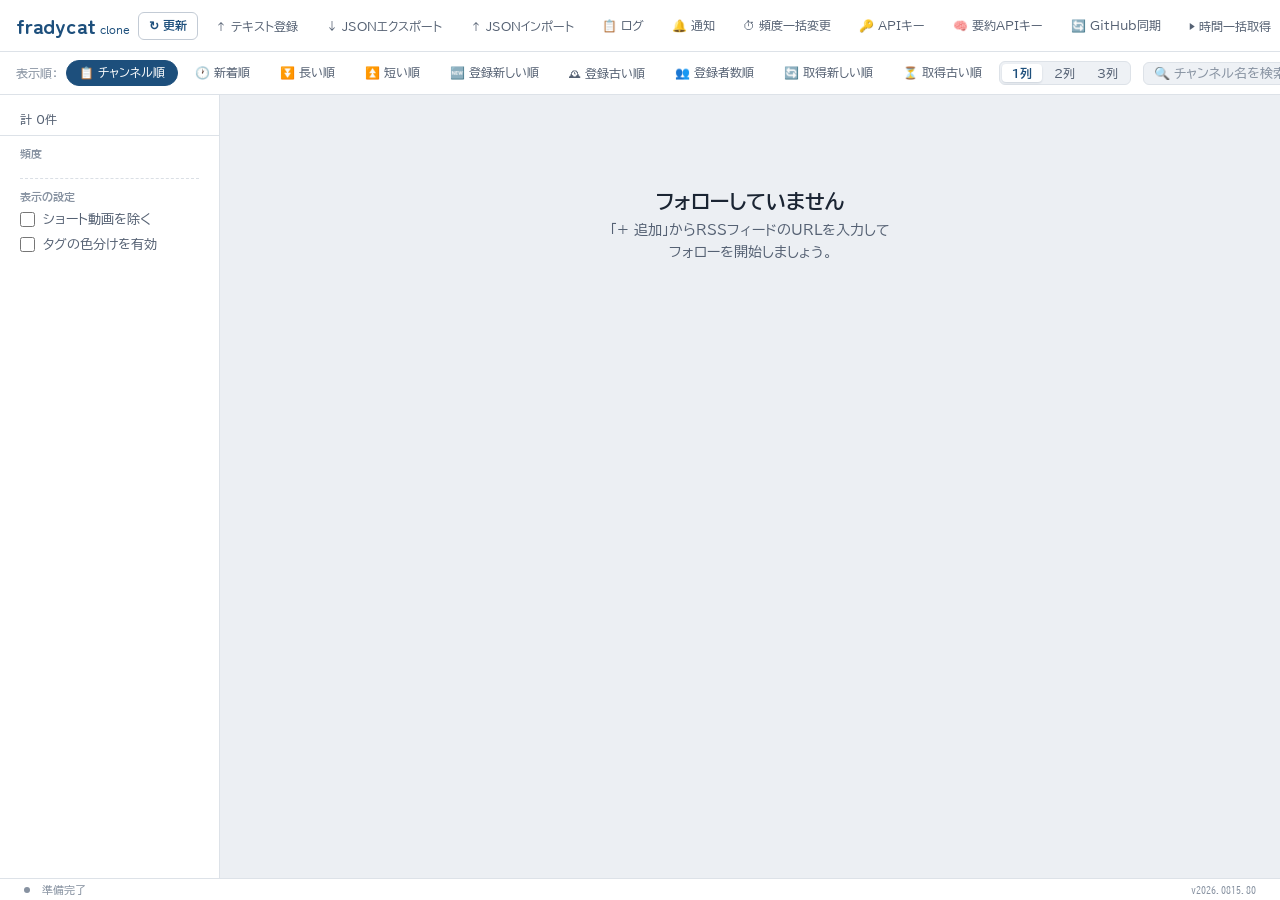
==== commit 2f7836e1: "上部バーの「🎉 久しぶり」を「🔔 通知」に統合 - 通知画面を「🎉 久しぶり更新」「⚠ SNSリンクの削除」のタブに分け、それぞれ説明を表示 - 久しぶりの日数設定・履歴のクリアも通知画面の久しぶりタ" ====
--- a/index.html
+++ b/index.html
@@ -8,7 +8,7 @@
 <link rel="preconnect" href="https://fonts.googleapis.com">
 <link rel="preconnect" href="https://fonts.gstatic.com" crossorigin>
 <link href="https://fonts.googleapis.com/css2?family=BIZ+UDGothic:wght@400;700&family=BIZ+UDPGothic:wght@400;700&family=Zen+Maru+Gothic:wght@700&display=swap" rel="stylesheet">
-<link rel="stylesheet" href="style.css?v=2026.0815.79">
+<link rel="stylesheet" href="style.css?v=2026.0815.80">
 </head>
 <body>
 
@@ -22,8 +22,7 @@
     <button class="hdr-btn data" data-click="1" data-touchend="1" data-action="exportJSON">↓ JSONエクスポート<span class="tooltip">フォローデータをJSONファイルで書き出し</span></button>
     <button class="hdr-btn data" data-click="1" data-touchend="1" data-action="triggerImportJsonFile">↑ JSONインポート<span class="tooltip">JSONファイルからデータを読み込み</span></button>
     <button class="hdr-btn data" data-click="1" data-action="openLogModal">📋 ログ<span class="tooltip">取得ログ・成功率・プロキシ別統計を確認</span></button>
-    <button class="hdr-btn data" id="revivalBtn" data-click="1" data-action="openRevivalHistory">🎉 久しぶり<span id="revivalBadge" class="revival-badge" style="display:none">0</span><span class="tooltip">久しぶりに更新されたチャンネルの履歴（新着動画を検知した際、その投稿と直前の投稿の間隔が設定日数以上あいていた場合に表示されます。日数は履歴画面から変更可能）</span></button>
-    <button class="hdr-btn data" id="notifBtn" data-click="1" data-action="openNotifications">🔔 通知<span id="notifBadge" class="revival-badge" style="display:none">0</span><span class="tooltip">画面右下に出た通知（YouTubeから消えたSNSリンクなど）を、あとから確認できます。数字はまだ見ていない通知の件数です</span></button>
+    <button class="hdr-btn data" id="notifBtn" data-click="1" data-action="openNotifications">🔔 通知<span id="notifBadge" class="revival-badge" style="display:none">0</span><span class="tooltip">久しぶりに更新されたチャンネルや、YouTubeから消えたSNSリンクなど、画面右下に出た通知をあとから確認できます。数字はまだ見ていない通知の件数です</span></button>
     <input type="file" id="importJsonFile" accept=".json" style="display:none" data-change="1" data-action="importJSON" data-args='["@evt"]'>
     <input type="file" id="importJsonFile" accept=".json" style="display:none" data-change="1" data-action="importJSON" data-args='["@evt"]'>
     <button class="hdr-btn api" data-click="1" data-touchend="1" data-action="openBulkFreqModal">⏱ 頻度一括変更<span class="tooltip">全チャンネルの更新頻度をまとめて変更</span></button>
@@ -87,9 +86,6 @@
   <button class="drawer-btn" data-click="1" data-touchend="1" data-action="openLogModalMobile">
     <span class="drawer-icon">📋</span>取得ログ
   </button>
-  <button class="drawer-btn" id="revivalBtnMobile" data-click="1" data-touchend="1" data-action="openRevivalHistoryMobile">
-    <span class="drawer-icon">🎉</span>久しぶり更新の履歴<span id="revivalBadgeMobile" class="revival-badge" style="display:none">0</span>
-  </button>
   <button class="drawer-btn" id="notifBtnMobile" data-click="1" data-touchend="1" data-action="openNotificationsMobile">
     <span class="drawer-icon">🔔</span>通知<span id="notifBadgeMobile" class="revival-badge" style="display:none">0</span>
   </button>
@@ -152,7 +148,7 @@
   <div class="status-dot" id="statusDot"></div>
   <span id="statusText">準備完了</span>
   <span id="statusHint"></span>
-  <span id="appVersion" style="margin-left:auto;font-size:10px;color:var(--text-faint);font-family:var(--font-num)">v2026.0815.79</span>
+  <span id="appVersion" style="margin-left:auto;font-size:10px;color:var(--text-faint);font-family:var(--font-num)">v2026.0815.80</span>
 </div>
 
 <div id="modalContainer"></div>
@@ -163,9 +159,9 @@
      「バージョン表示は最新なのに動作は古いまま」という不具合が起きていた
      （index.htmlは都度取得されるがscript srcはキャッシュされるため）。
      このファイルを更新する際は、下の?v=の値も必ず一緒に変更すること。 -->
-<script src="parser.js?v=2026.0815.79"></script>
-<script src="fetcher.js?v=2026.0815.79"></script>
-<script src="app.js?v=2026.0815.79"></script>
+<script src="parser.js?v=2026.0815.80"></script>
+<script src="fetcher.js?v=2026.0815.80"></script>
+<script src="app.js?v=2026.0815.80"></script>
 </body>
 </html>
 
--- a/style.css
+++ b/style.css
@@ -1105,6 +1105,18 @@
 /* 上部メニューの「🔔 通知」の一覧（openNotifications） */
 .notif-desc{font-size:12px;color:var(--text-muted);line-height:1.7;background:var(--bg);border-radius:var(--radius);padding:8px 12px;margin-bottom:10px}
 .notif-desc b{color:var(--danger)}
+.notif-desc b.rv{color:var(--yamabuki)}
+/* 「🔔 通知」のタブ（久しぶり更新 / SNSリンクの削除） */
+.notif-tabs{display:flex;gap:4px;border-bottom:1px solid var(--border);margin-bottom:10px}
+.notif-tab{
+  display:inline-flex;align-items:center;gap:6px;padding:7px 12px;border:none;background:none;cursor:pointer;
+  font-size:13px;font-family:var(--font-ui);color:var(--text-muted);border-bottom:2px solid transparent;margin-bottom:-1px;
+}
+.notif-tab:hover{color:var(--text)}
+.notif-tab.active{color:var(--accent);border-bottom-color:var(--accent);font-weight:700}
+.notif-tab-count{display:none;min-width:18px;height:18px;padding:0 5px;border-radius:99px;background:var(--danger);color:#fff;font-size:11px;font-weight:700;align-items:center;justify-content:center}
+.notif-rv-ctrl{display:flex;align-items:center;gap:6px;font-size:12px;color:var(--text-muted);margin-bottom:8px;flex-wrap:wrap}
+.notif-rv-ctrl input{width:56px;padding:3px 5px;border:1px solid var(--border-strong);border-radius:4px;background:var(--bg);color:var(--text);font-size:12px}
 .notif-empty{padding:28px 0;text-align:center;color:var(--text-faint);font-size:13px}
 .notif-sec{font-size:12px;font-weight:700;color:var(--text-muted);padding:10px 2px 4px}
 .notif-item{display:flex;gap:10px;align-items:flex-start;padding:9px 2px;border-bottom:1px solid var(--border);font-size:13px;color:var(--text);line-height:1.55}
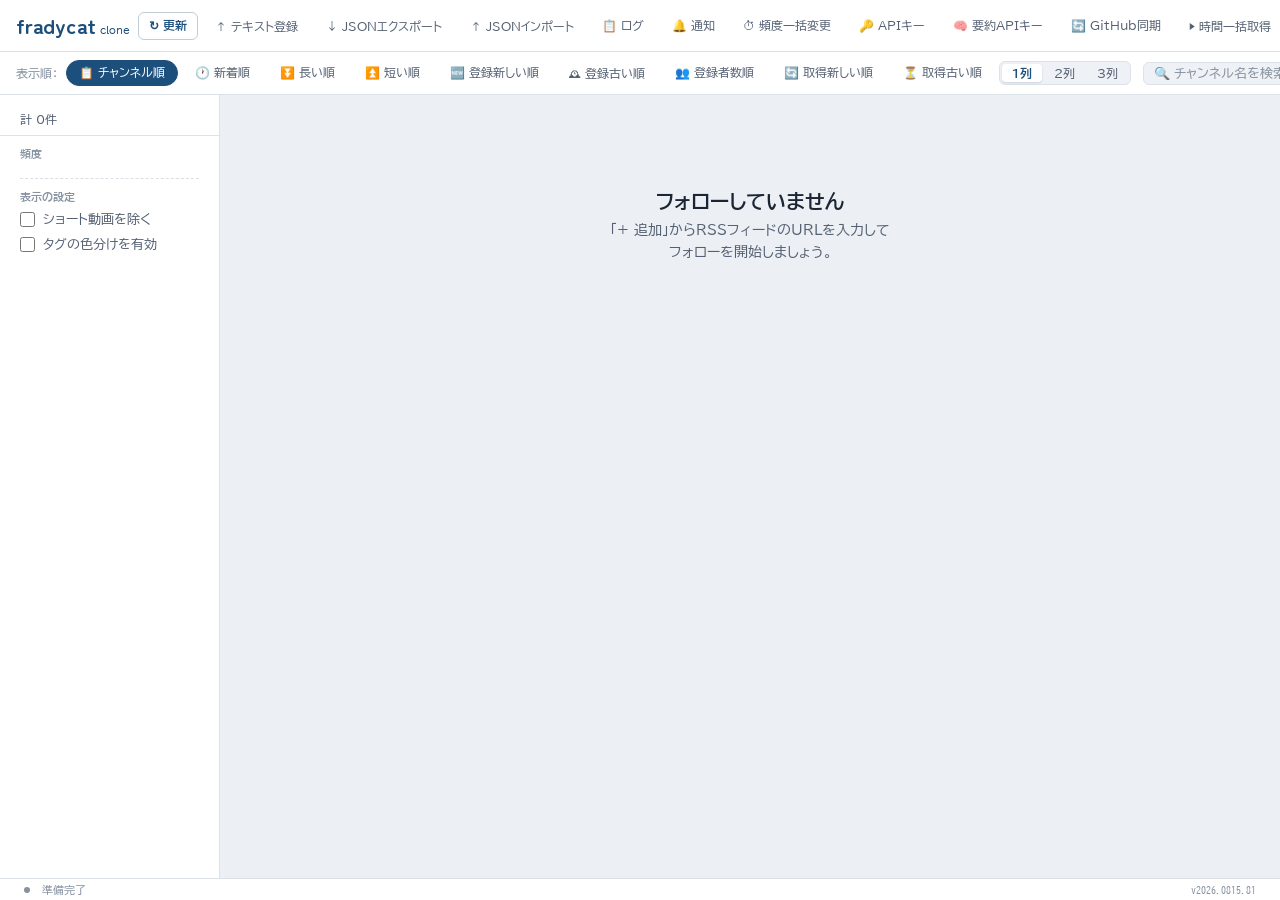
==== commit cbe09466: "取得中にGitHub読み込みで一覧が置き換わると、新しい動画が一覧に反映されない問題を修正 「久しぶり」の通知だけが出て、カードには新しい動画が次の取得まで出なかった。 取得結果を、今の一覧にある同じ" ====
--- a/index.html
+++ b/index.html
@@ -8,7 +8,7 @@
 <link rel="preconnect" href="https://fonts.googleapis.com">
 <link rel="preconnect" href="https://fonts.gstatic.com" crossorigin>
 <link href="https://fonts.googleapis.com/css2?family=BIZ+UDGothic:wght@400;700&family=BIZ+UDPGothic:wght@400;700&family=Zen+Maru+Gothic:wght@700&display=swap" rel="stylesheet">
-<link rel="stylesheet" href="style.css?v=2026.0815.80">
+<link rel="stylesheet" href="style.css?v=2026.0815.81">
 </head>
 <body>
 
@@ -148,7 +148,7 @@
   <div class="status-dot" id="statusDot"></div>
   <span id="statusText">準備完了</span>
   <span id="statusHint"></span>
-  <span id="appVersion" style="margin-left:auto;font-size:10px;color:var(--text-faint);font-family:var(--font-num)">v2026.0815.80</span>
+  <span id="appVersion" style="margin-left:auto;font-size:10px;color:var(--text-faint);font-family:var(--font-num)">v2026.0815.81</span>
 </div>
 
 <div id="modalContainer"></div>
@@ -159,9 +159,9 @@
      「バージョン表示は最新なのに動作は古いまま」という不具合が起きていた
      （index.htmlは都度取得されるがscript srcはキャッシュされるため）。
      このファイルを更新する際は、下の?v=の値も必ず一緒に変更すること。 -->
-<script src="parser.js?v=2026.0815.80"></script>
-<script src="fetcher.js?v=2026.0815.80"></script>
-<script src="app.js?v=2026.0815.80"></script>
+<script src="parser.js?v=2026.0815.81"></script>
+<script src="fetcher.js?v=2026.0815.81"></script>
+<script src="app.js?v=2026.0815.81"></script>
 </body>
 </html>
 
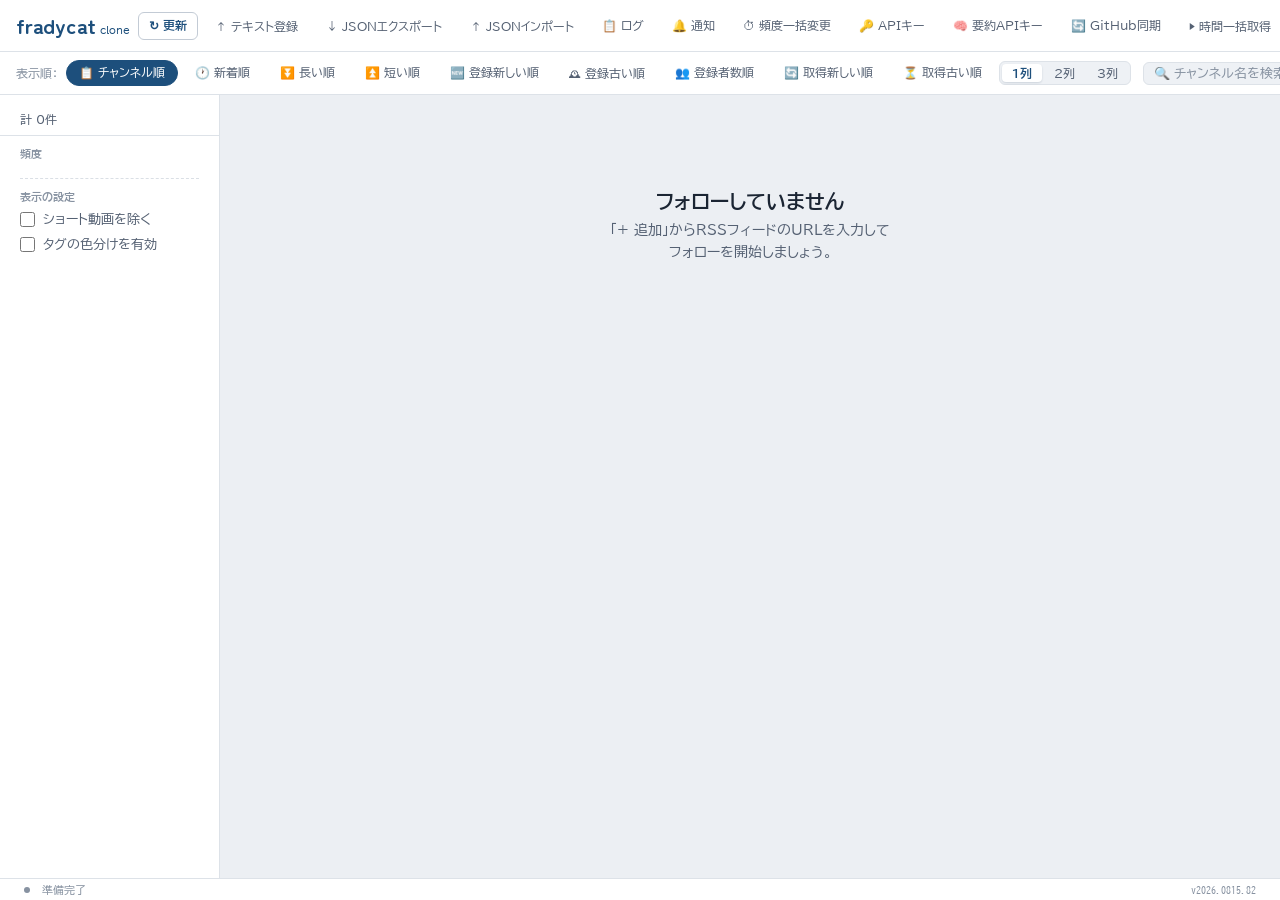
==== commit cb7a0635: "同期データの保存先を非公開リポジトリ（fraidycat-data）に変更 公開リポジトリに置いていたため、登録一覧を誰でも見られる状態だった。 以前の保存先（yamashin777/fraidyca" ====
--- a/index.html
+++ b/index.html
@@ -8,7 +8,7 @@
 <link rel="preconnect" href="https://fonts.googleapis.com">
 <link rel="preconnect" href="https://fonts.gstatic.com" crossorigin>
 <link href="https://fonts.googleapis.com/css2?family=BIZ+UDGothic:wght@400;700&family=BIZ+UDPGothic:wght@400;700&family=Zen+Maru+Gothic:wght@700&display=swap" rel="stylesheet">
-<link rel="stylesheet" href="style.css?v=2026.0815.81">
+<link rel="stylesheet" href="style.css?v=2026.0815.82">
 </head>
 <body>
 
@@ -148,7 +148,7 @@
   <div class="status-dot" id="statusDot"></div>
   <span id="statusText">準備完了</span>
   <span id="statusHint"></span>
-  <span id="appVersion" style="margin-left:auto;font-size:10px;color:var(--text-faint);font-family:var(--font-num)">v2026.0815.81</span>
+  <span id="appVersion" style="margin-left:auto;font-size:10px;color:var(--text-faint);font-family:var(--font-num)">v2026.0815.82</span>
 </div>
 
 <div id="modalContainer"></div>
@@ -159,9 +159,9 @@
      「バージョン表示は最新なのに動作は古いまま」という不具合が起きていた
      （index.htmlは都度取得されるがscript srcはキャッシュされるため）。
      このファイルを更新する際は、下の?v=の値も必ず一緒に変更すること。 -->
-<script src="parser.js?v=2026.0815.81"></script>
-<script src="fetcher.js?v=2026.0815.81"></script>
-<script src="app.js?v=2026.0815.81"></script>
+<script src="parser.js?v=2026.0815.82"></script>
+<script src="fetcher.js?v=2026.0815.82"></script>
+<script src="app.js?v=2026.0815.82"></script>
 </body>
 </html>
 
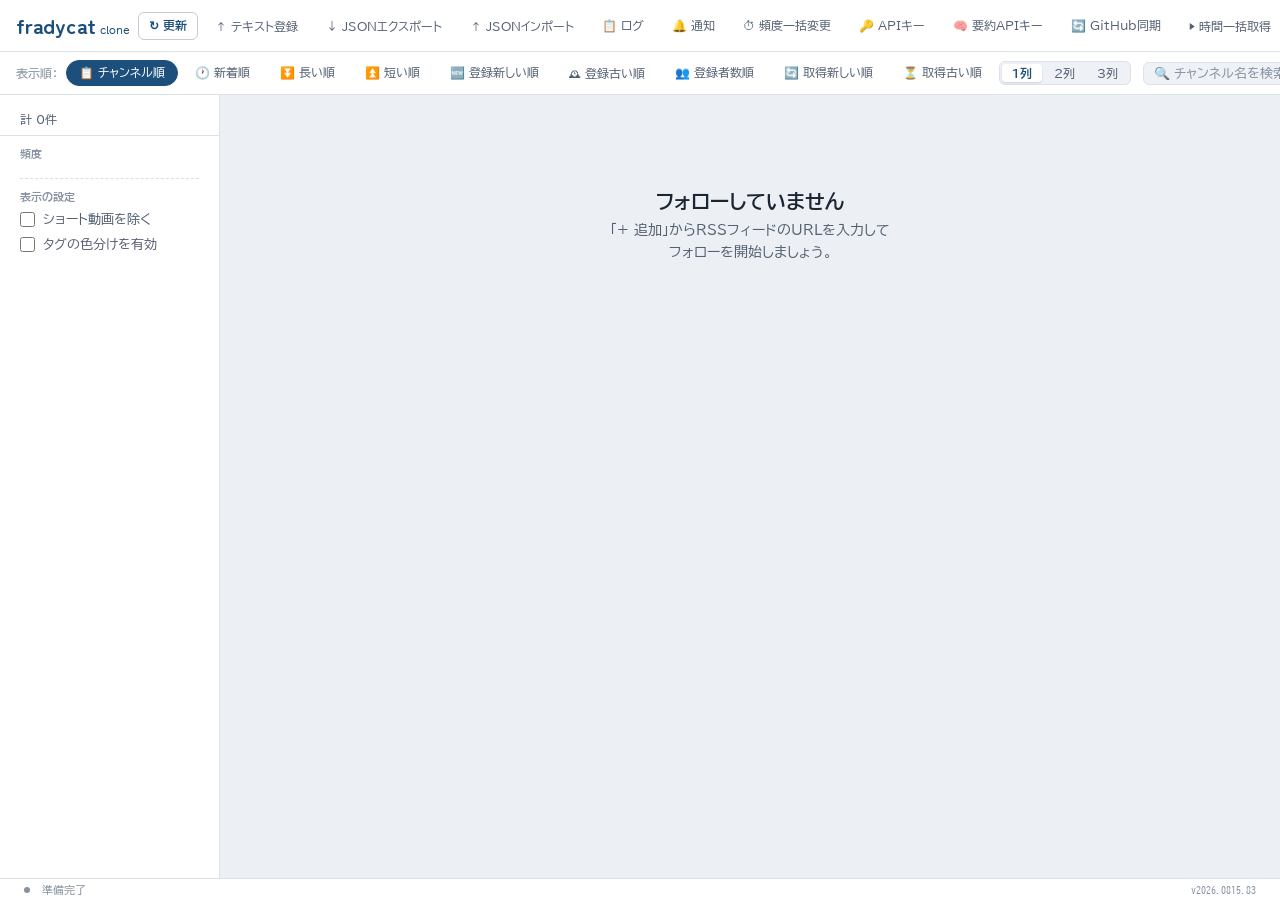
==== commit 7f002e4d: "古い一覧の端末が保存すると他端末で登録したチャンネルが消える問題を修正 保存時に、GitHubにしかないチャンネルを（削除記録になければ）手元に取り込む。 削除したチャンネルのIDを記録して同期データ" ====
--- a/index.html
+++ b/index.html
@@ -8,7 +8,7 @@
 <link rel="preconnect" href="https://fonts.googleapis.com">
 <link rel="preconnect" href="https://fonts.gstatic.com" crossorigin>
 <link href="https://fonts.googleapis.com/css2?family=BIZ+UDGothic:wght@400;700&family=BIZ+UDPGothic:wght@400;700&family=Zen+Maru+Gothic:wght@700&display=swap" rel="stylesheet">
-<link rel="stylesheet" href="style.css?v=2026.0815.82">
+<link rel="stylesheet" href="style.css?v=2026.0815.83">
 </head>
 <body>
 
@@ -148,7 +148,7 @@
   <div class="status-dot" id="statusDot"></div>
   <span id="statusText">準備完了</span>
   <span id="statusHint"></span>
-  <span id="appVersion" style="margin-left:auto;font-size:10px;color:var(--text-faint);font-family:var(--font-num)">v2026.0815.82</span>
+  <span id="appVersion" style="margin-left:auto;font-size:10px;color:var(--text-faint);font-family:var(--font-num)">v2026.0815.83</span>
 </div>
 
 <div id="modalContainer"></div>
@@ -159,9 +159,9 @@
      「バージョン表示は最新なのに動作は古いまま」という不具合が起きていた
      （index.htmlは都度取得されるがscript srcはキャッシュされるため）。
      このファイルを更新する際は、下の?v=の値も必ず一緒に変更すること。 -->
-<script src="parser.js?v=2026.0815.82"></script>
-<script src="fetcher.js?v=2026.0815.82"></script>
-<script src="app.js?v=2026.0815.82"></script>
+<script src="parser.js?v=2026.0815.83"></script>
+<script src="fetcher.js?v=2026.0815.83"></script>
+<script src="app.js?v=2026.0815.83"></script>
 </body>
 </html>
 
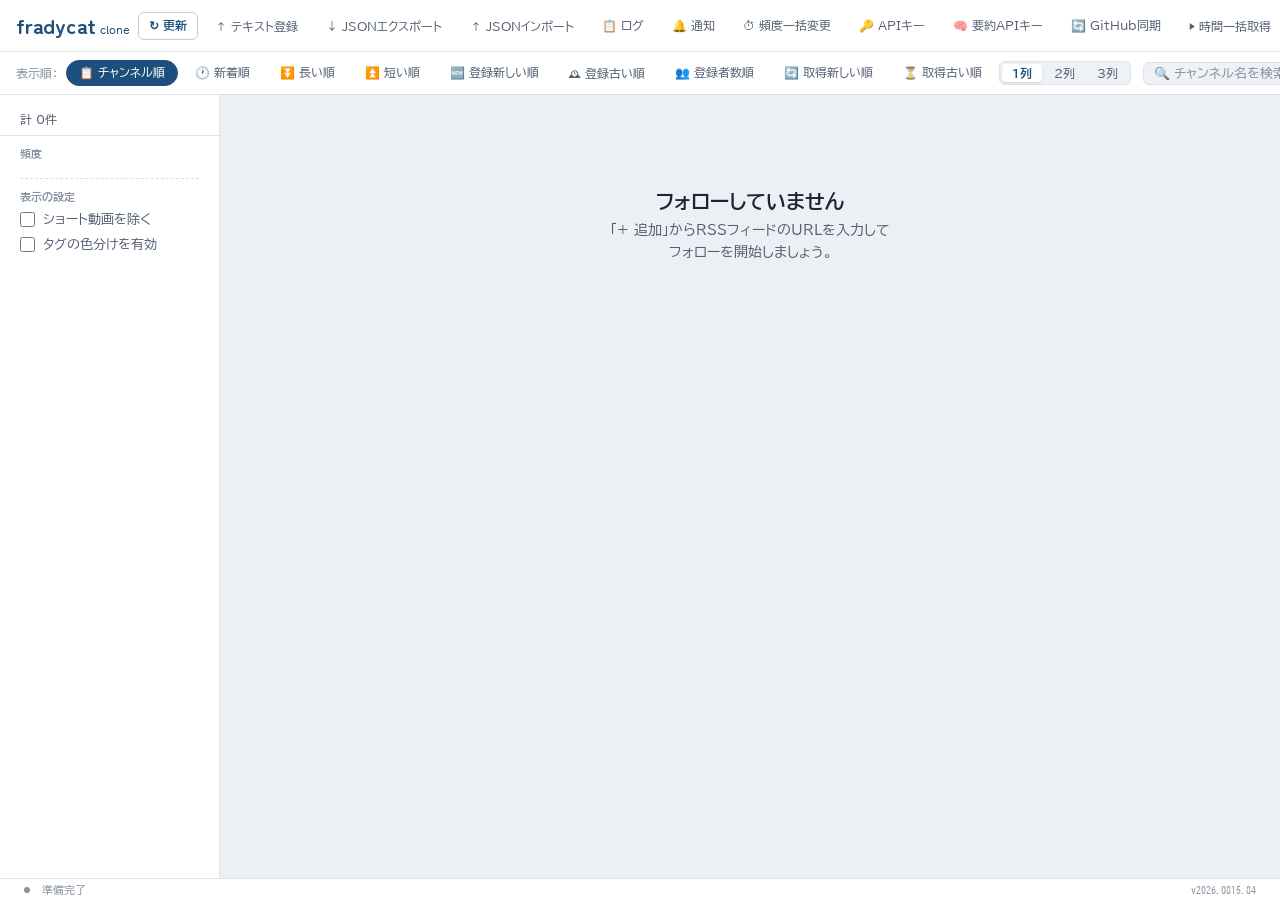
==== commit 5a0be343: "SNSのURLを重ねて貼り付けた時に壊れたリンクになる問題を修正 「https://www.instagram.com/https://www.instagram.com/○○」のように重なったURL" ====
--- a/index.html
+++ b/index.html
@@ -8,7 +8,7 @@
 <link rel="preconnect" href="https://fonts.googleapis.com">
 <link rel="preconnect" href="https://fonts.gstatic.com" crossorigin>
 <link href="https://fonts.googleapis.com/css2?family=BIZ+UDGothic:wght@400;700&family=BIZ+UDPGothic:wght@400;700&family=Zen+Maru+Gothic:wght@700&display=swap" rel="stylesheet">
-<link rel="stylesheet" href="style.css?v=2026.0815.83">
+<link rel="stylesheet" href="style.css?v=2026.0815.84">
 </head>
 <body>
 
@@ -148,7 +148,7 @@
   <div class="status-dot" id="statusDot"></div>
   <span id="statusText">準備完了</span>
   <span id="statusHint"></span>
-  <span id="appVersion" style="margin-left:auto;font-size:10px;color:var(--text-faint);font-family:var(--font-num)">v2026.0815.83</span>
+  <span id="appVersion" style="margin-left:auto;font-size:10px;color:var(--text-faint);font-family:var(--font-num)">v2026.0815.84</span>
 </div>
 
 <div id="modalContainer"></div>
@@ -159,9 +159,9 @@
      「バージョン表示は最新なのに動作は古いまま」という不具合が起きていた
      （index.htmlは都度取得されるがscript srcはキャッシュされるため）。
      このファイルを更新する際は、下の?v=の値も必ず一緒に変更すること。 -->
-<script src="parser.js?v=2026.0815.83"></script>
-<script src="fetcher.js?v=2026.0815.83"></script>
-<script src="app.js?v=2026.0815.83"></script>
+<script src="parser.js?v=2026.0815.84"></script>
+<script src="fetcher.js?v=2026.0815.84"></script>
+<script src="app.js?v=2026.0815.84"></script>
 </body>
 </html>
 
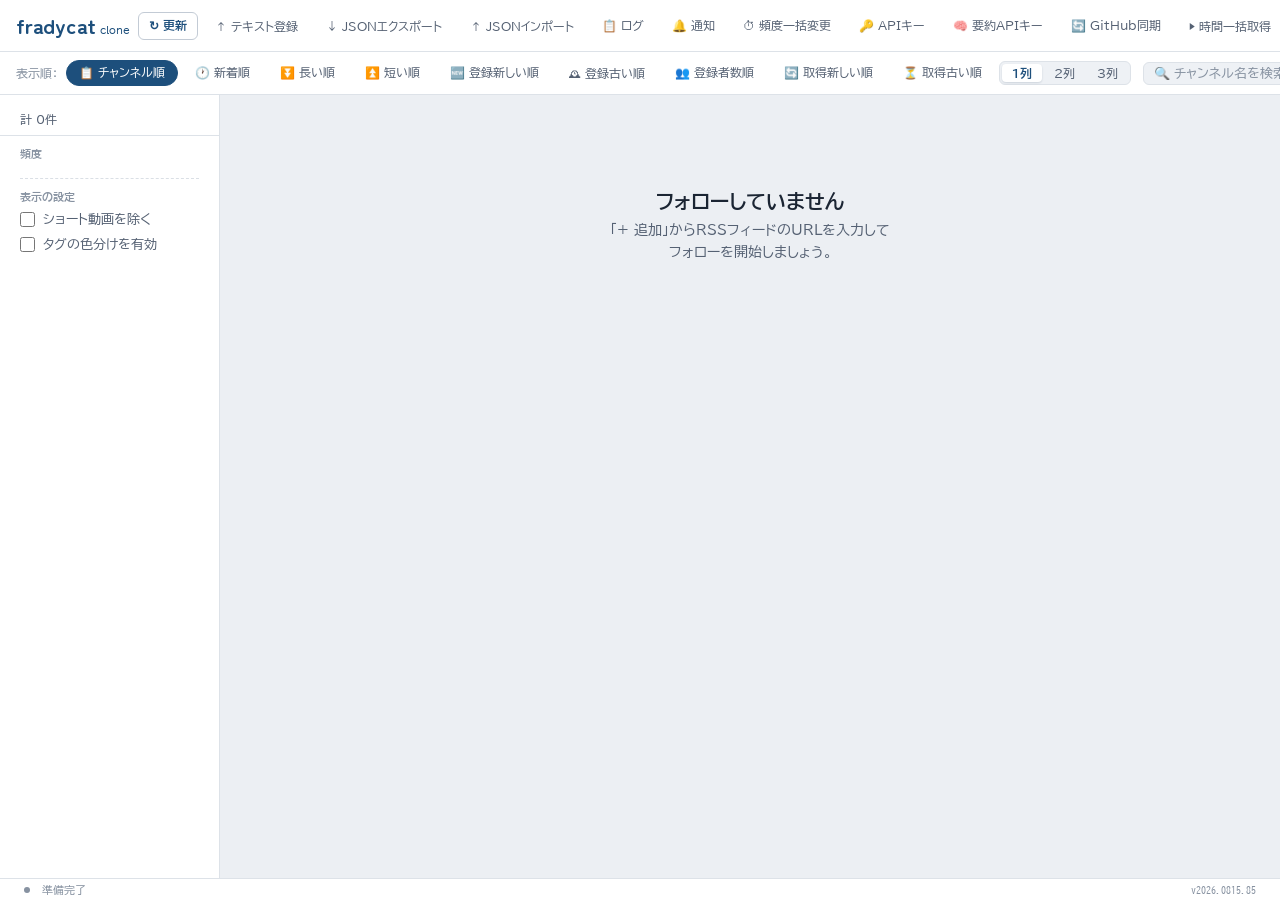
==== commit 674ccd50: "最新動画の説明欄からチャンネル本人のSNSを自動で見つけるようにした 最近の動画の半分以上に毎回載っているアカウント（または他のSNSと同じユーザー名）を本人のものとして使い、 説明欄に毎回載っている" ====
--- a/index.html
+++ b/index.html
@@ -8,7 +8,7 @@
 <link rel="preconnect" href="https://fonts.googleapis.com">
 <link rel="preconnect" href="https://fonts.gstatic.com" crossorigin>
 <link href="https://fonts.googleapis.com/css2?family=BIZ+UDGothic:wght@400;700&family=BIZ+UDPGothic:wght@400;700&family=Zen+Maru+Gothic:wght@700&display=swap" rel="stylesheet">
-<link rel="stylesheet" href="style.css?v=2026.0815.84">
+<link rel="stylesheet" href="style.css?v=2026.0815.85">
 </head>
 <body>
 
@@ -148,7 +148,7 @@
   <div class="status-dot" id="statusDot"></div>
   <span id="statusText">準備完了</span>
   <span id="statusHint"></span>
-  <span id="appVersion" style="margin-left:auto;font-size:10px;color:var(--text-faint);font-family:var(--font-num)">v2026.0815.84</span>
+  <span id="appVersion" style="margin-left:auto;font-size:10px;color:var(--text-faint);font-family:var(--font-num)">v2026.0815.85</span>
 </div>
 
 <div id="modalContainer"></div>
@@ -159,9 +159,9 @@
      「バージョン表示は最新なのに動作は古いまま」という不具合が起きていた
      （index.htmlは都度取得されるがscript srcはキャッシュされるため）。
      このファイルを更新する際は、下の?v=の値も必ず一緒に変更すること。 -->
-<script src="parser.js?v=2026.0815.84"></script>
-<script src="fetcher.js?v=2026.0815.84"></script>
-<script src="app.js?v=2026.0815.84"></script>
+<script src="parser.js?v=2026.0815.85"></script>
+<script src="fetcher.js?v=2026.0815.85"></script>
+<script src="app.js?v=2026.0815.85"></script>
 </body>
 </html>
 
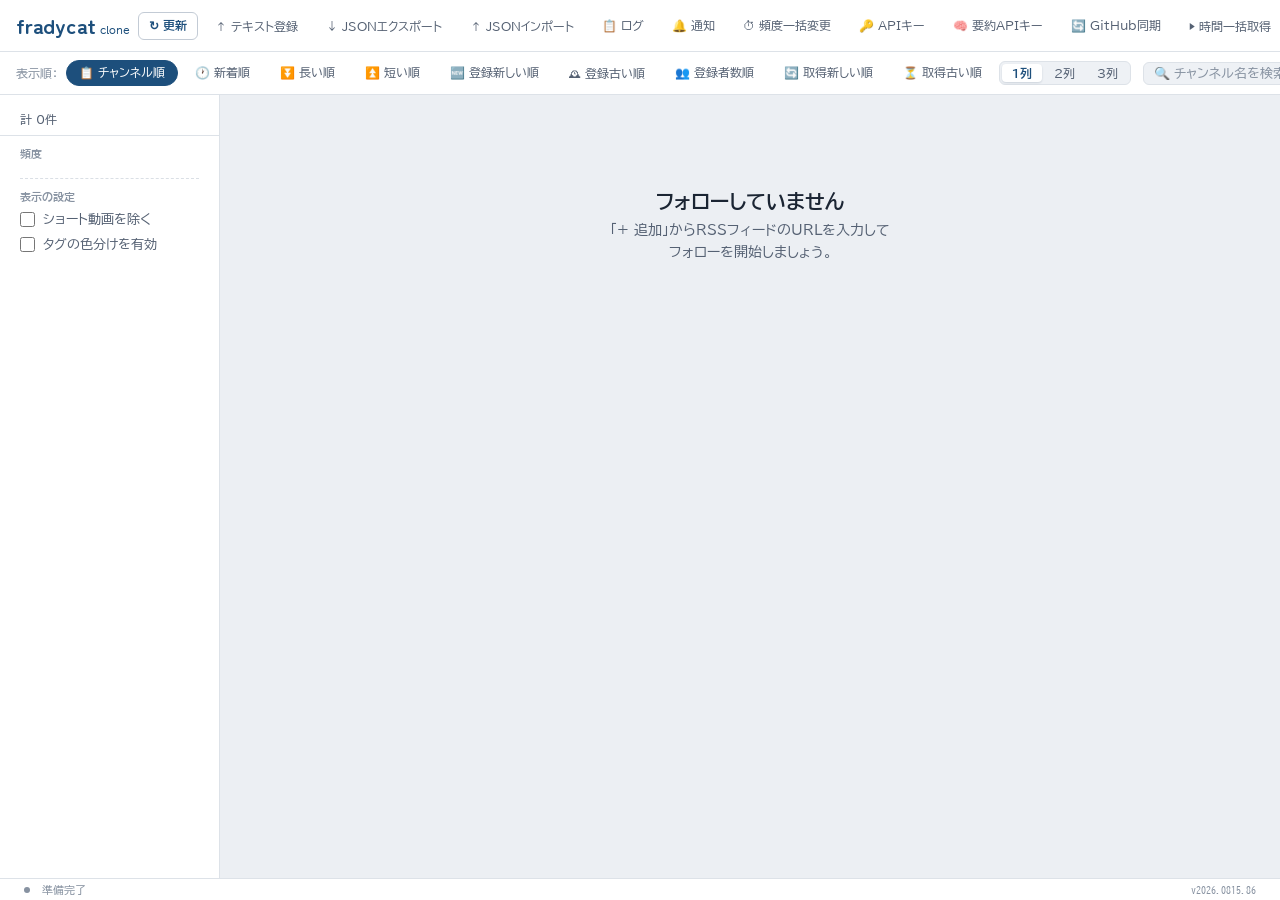
==== commit 5b40d571: "動画の説明欄のSNS候補が1つだけの時は聞かずに自動で使う Co-Authored-By: Claude Opus 5.5 <noreply@anthropic.com>" ====
--- a/index.html
+++ b/index.html
@@ -8,7 +8,7 @@
 <link rel="preconnect" href="https://fonts.googleapis.com">
 <link rel="preconnect" href="https://fonts.gstatic.com" crossorigin>
 <link href="https://fonts.googleapis.com/css2?family=BIZ+UDGothic:wght@400;700&family=BIZ+UDPGothic:wght@400;700&family=Zen+Maru+Gothic:wght@700&display=swap" rel="stylesheet">
-<link rel="stylesheet" href="style.css?v=2026.0815.85">
+<link rel="stylesheet" href="style.css?v=2026.0815.86">
 </head>
 <body>
 
@@ -148,7 +148,7 @@
   <div class="status-dot" id="statusDot"></div>
   <span id="statusText">準備完了</span>
   <span id="statusHint"></span>
-  <span id="appVersion" style="margin-left:auto;font-size:10px;color:var(--text-faint);font-family:var(--font-num)">v2026.0815.85</span>
+  <span id="appVersion" style="margin-left:auto;font-size:10px;color:var(--text-faint);font-family:var(--font-num)">v2026.0815.86</span>
 </div>
 
 <div id="modalContainer"></div>
@@ -159,9 +159,9 @@
      「バージョン表示は最新なのに動作は古いまま」という不具合が起きていた
      （index.htmlは都度取得されるがscript srcはキャッシュされるため）。
      このファイルを更新する際は、下の?v=の値も必ず一緒に変更すること。 -->
-<script src="parser.js?v=2026.0815.85"></script>
-<script src="fetcher.js?v=2026.0815.85"></script>
-<script src="app.js?v=2026.0815.85"></script>
+<script src="parser.js?v=2026.0815.86"></script>
+<script src="fetcher.js?v=2026.0815.86"></script>
+<script src="app.js?v=2026.0815.86"></script>
 </body>
 </html>
 
